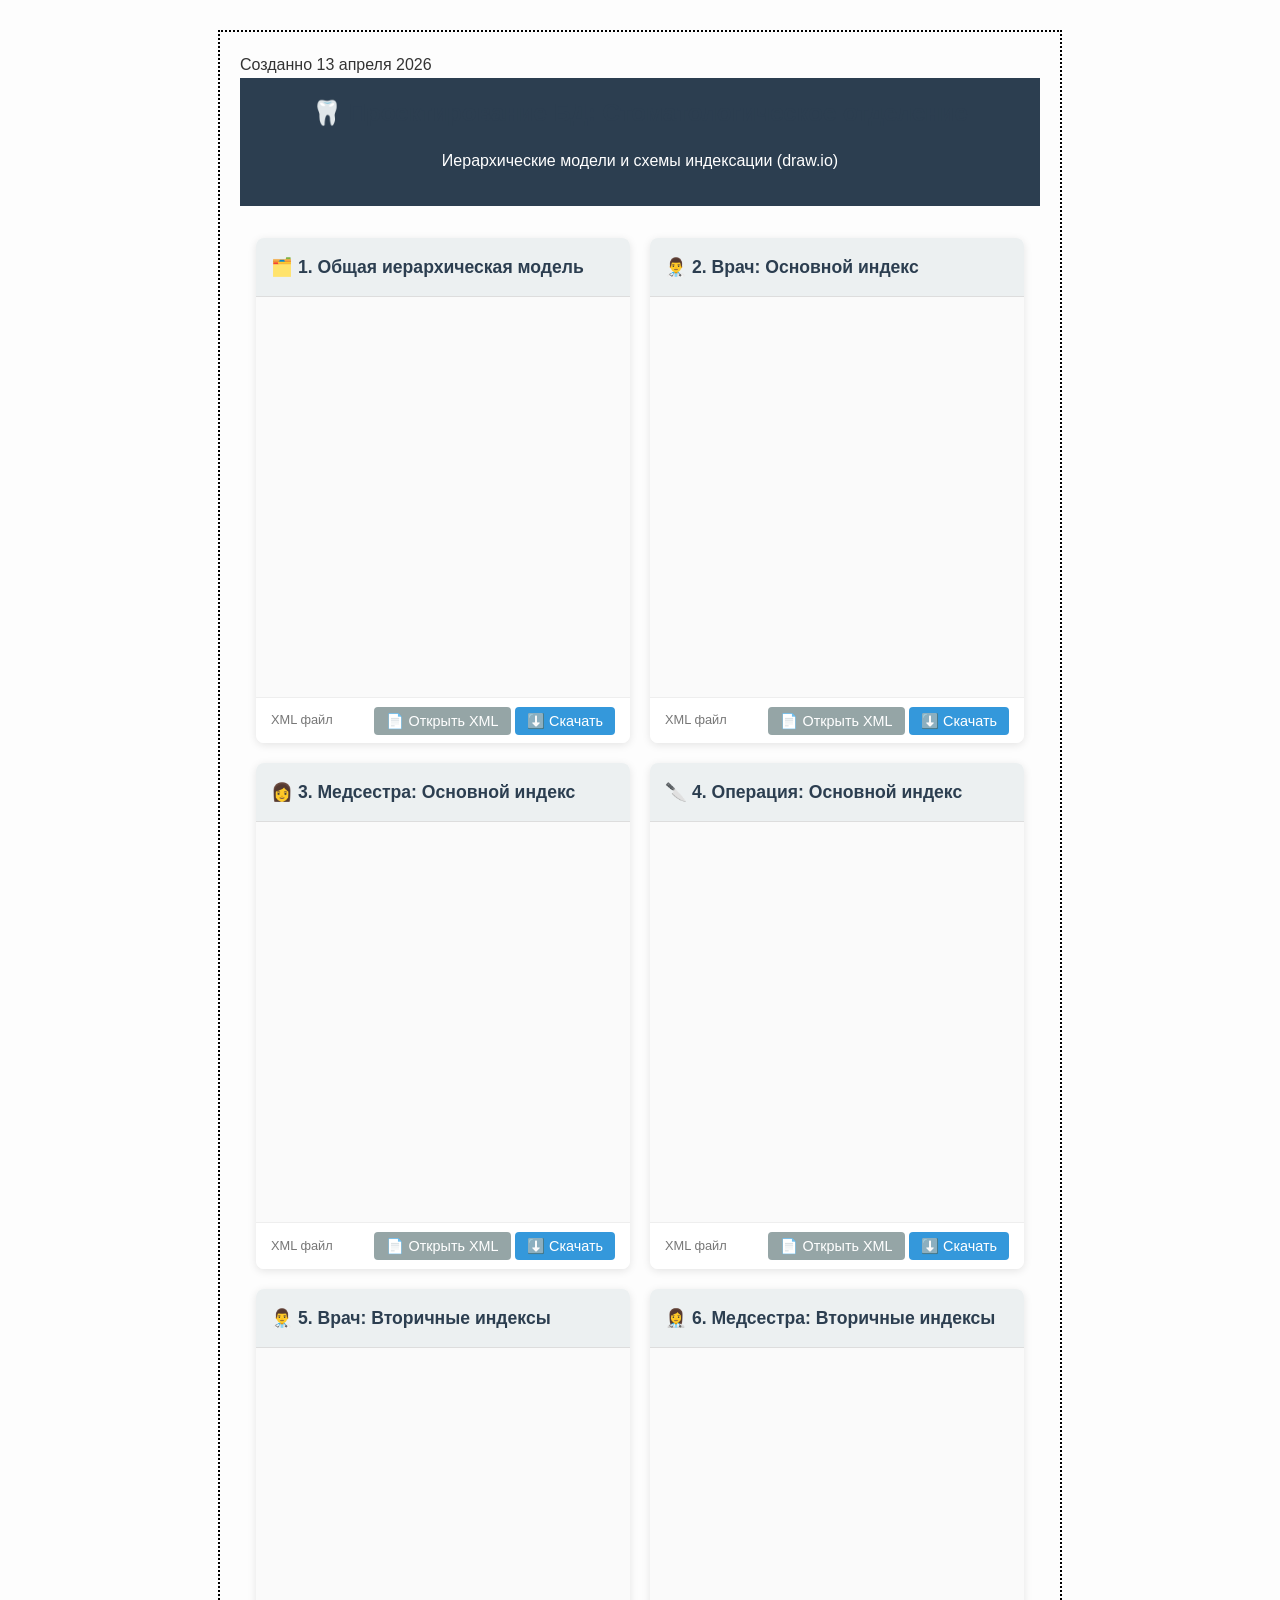
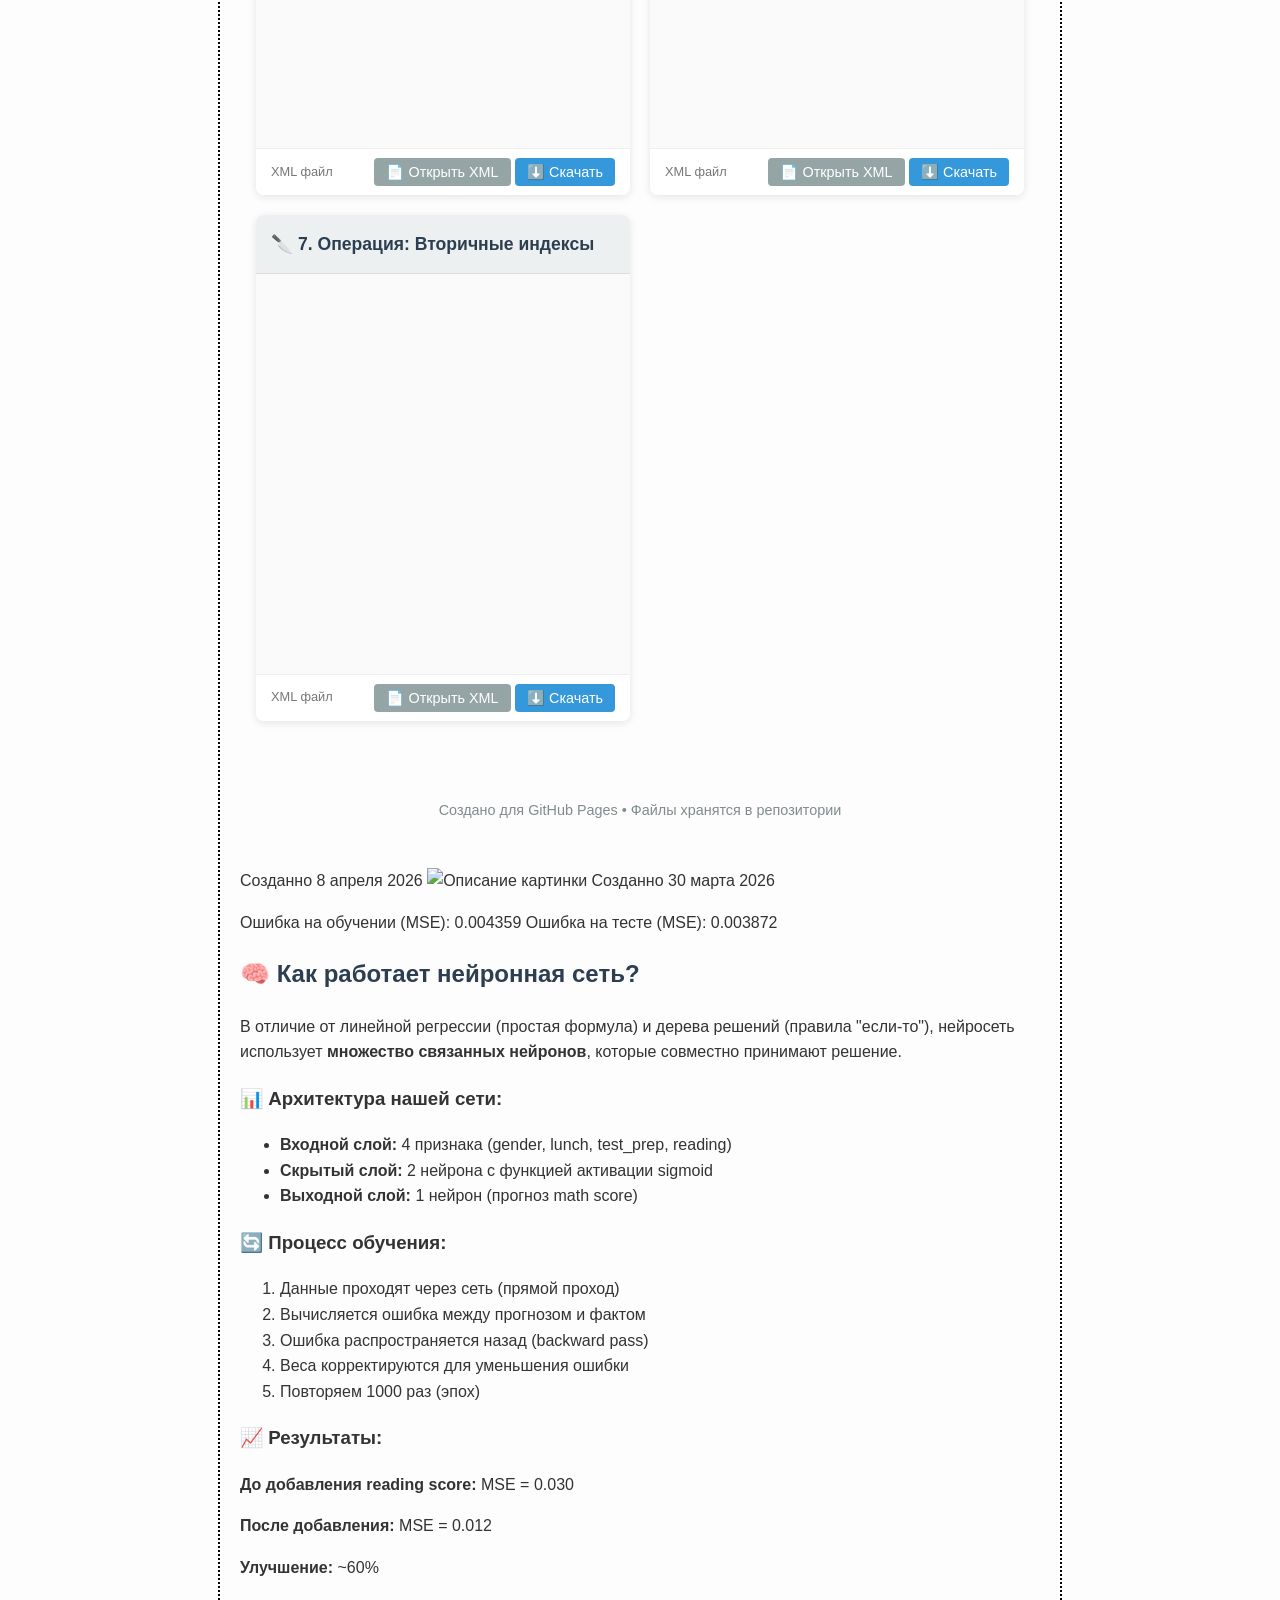
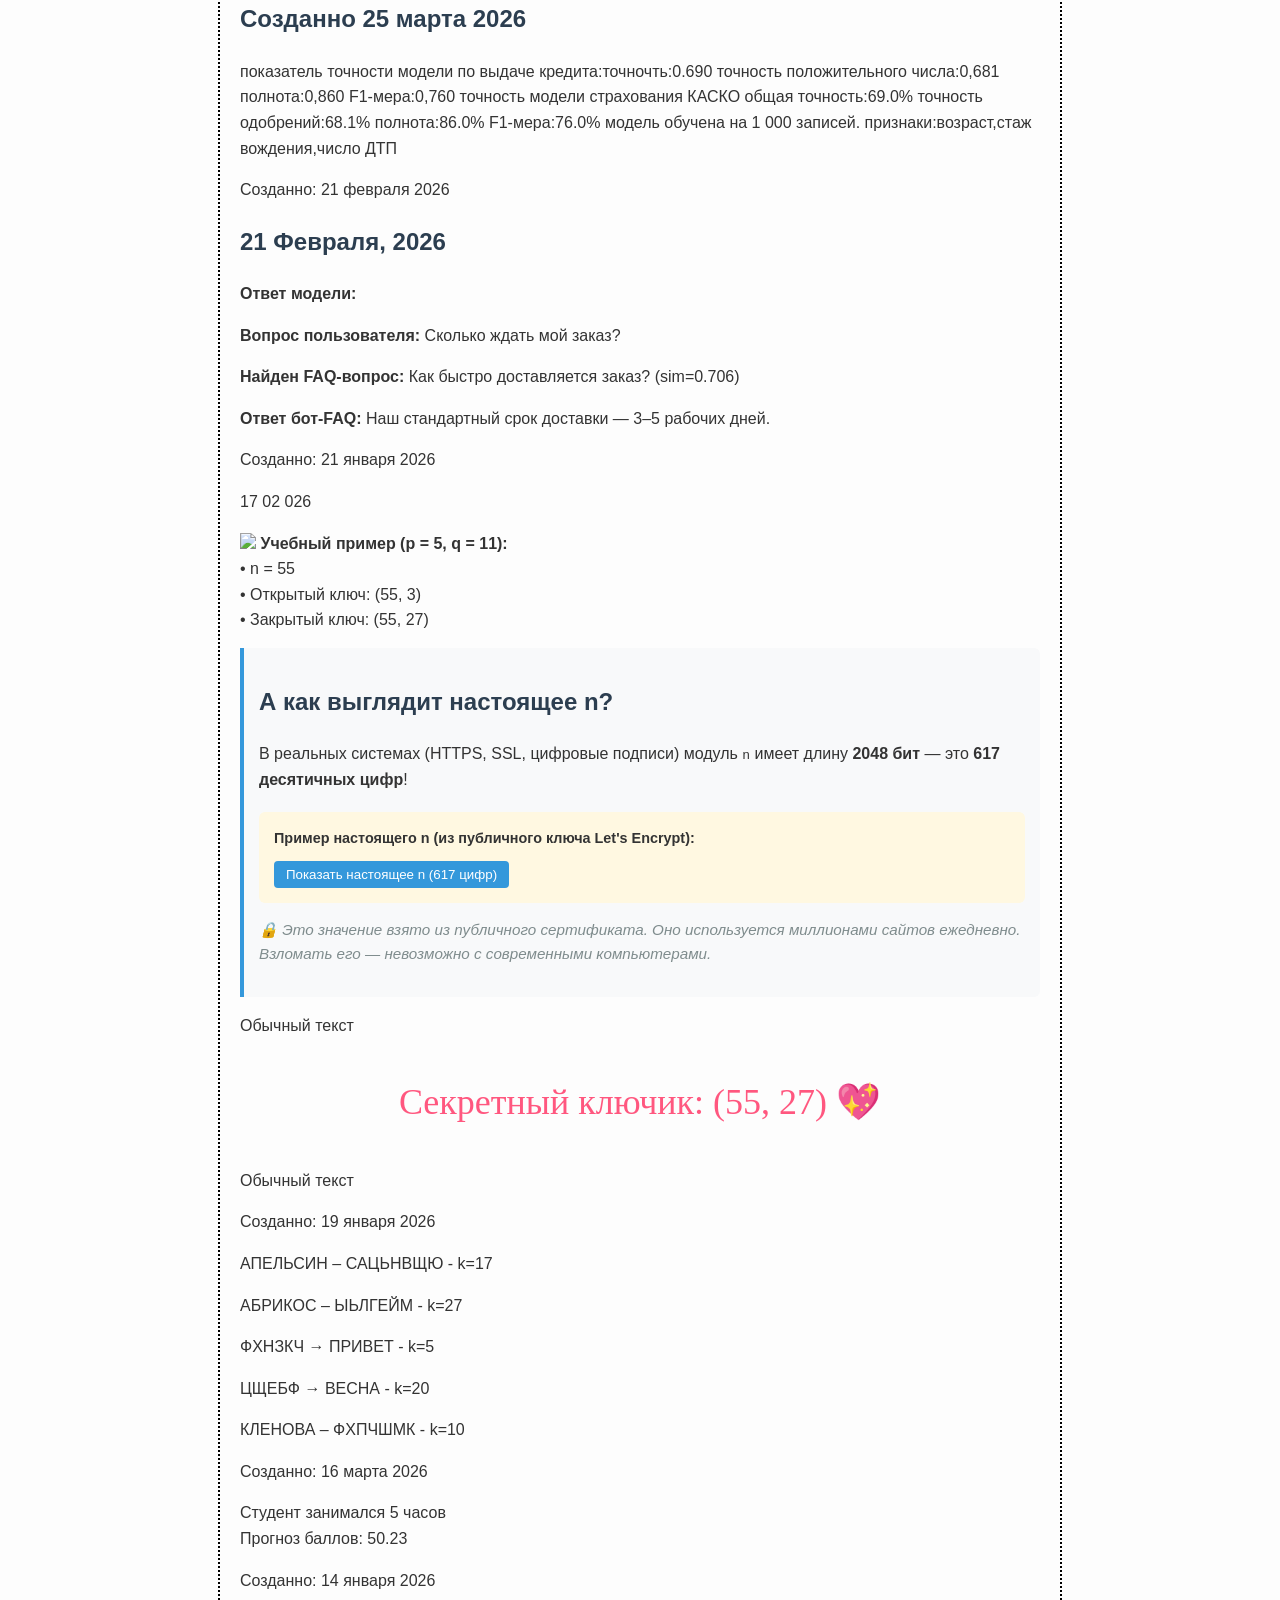
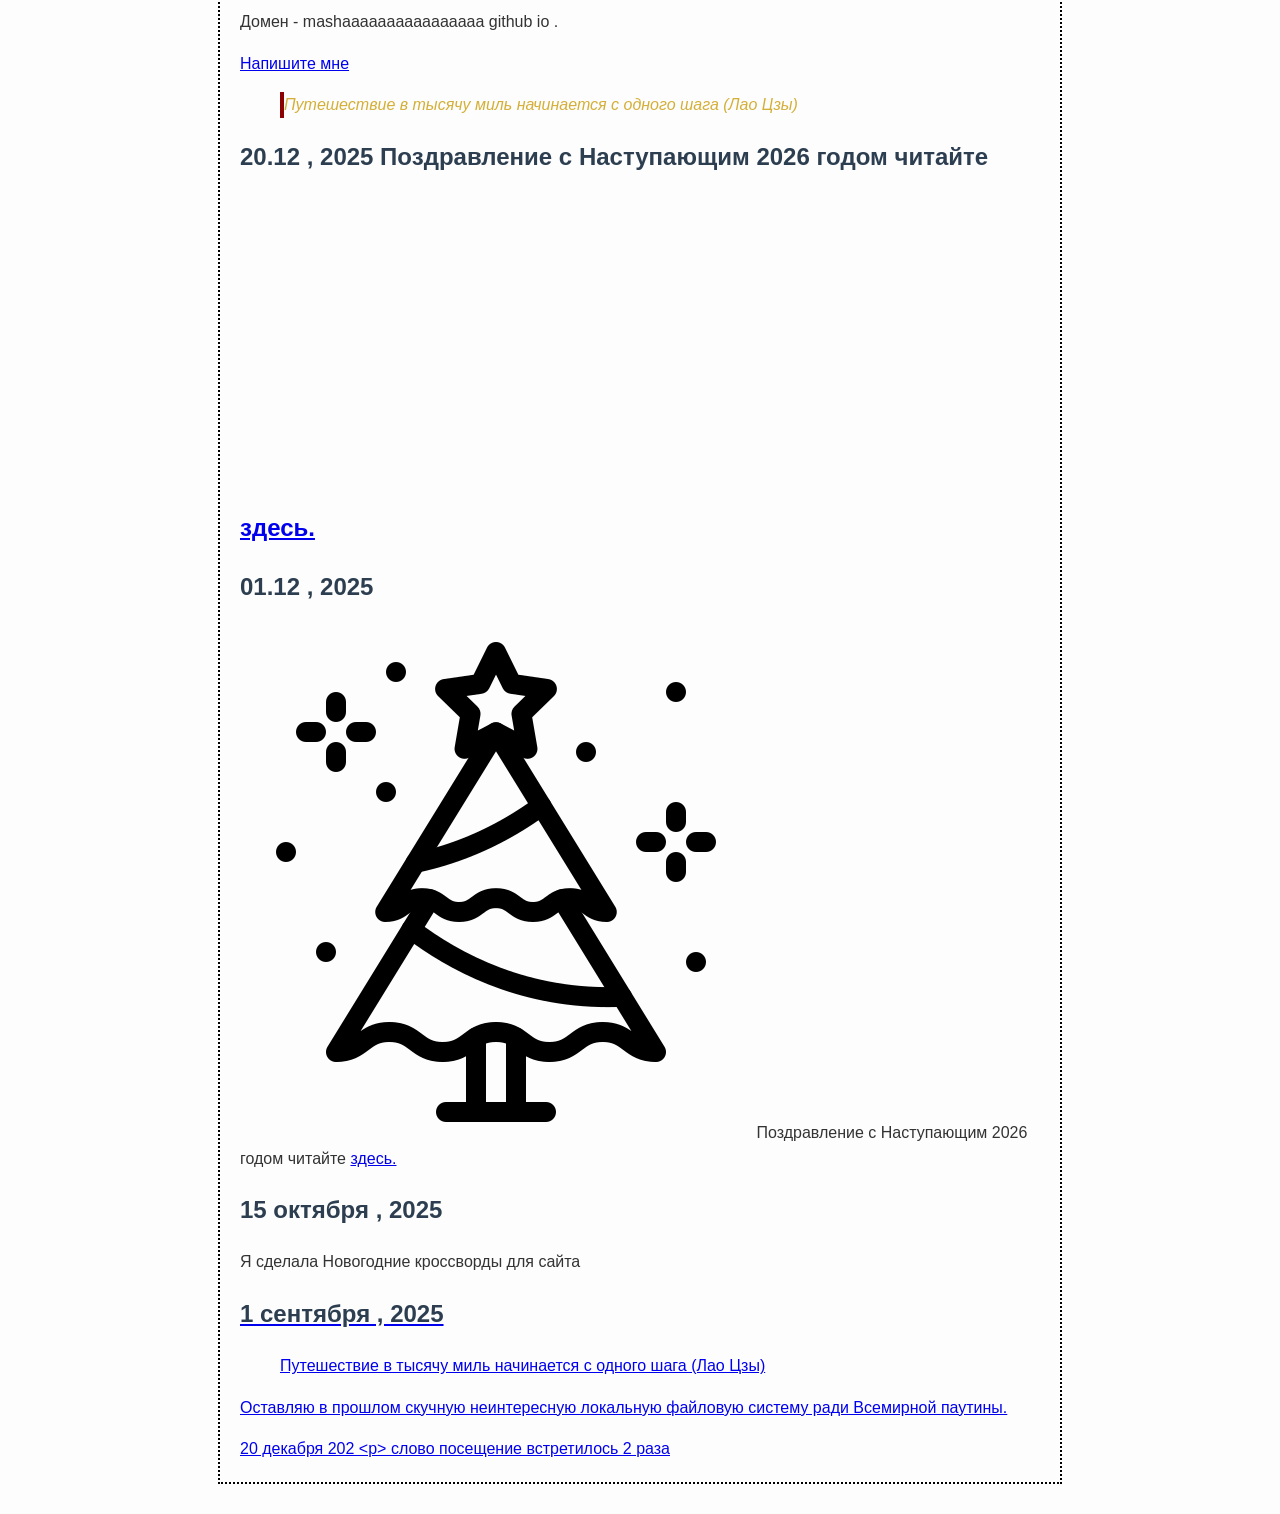
==== index.html @ 7193dd51 "Update index.html" ====
<!DOCTYPE html>
<html lang="ru">
<head>
<title>Мой блог</title>
  <link type="text/css"/>
  <link rel="stylesheet" href="style.css" />
</head>
  <title>Привет мир</title>
</head>
<body>
  <h>Созданно 13 апреля 2026</h>
  <!DOCTYPE html>
<html lang="ru">
<head>
  <meta charset="UTF-8">
  <meta name="viewport" content="width=device-width, initial-scale=1.0">
  <title>🦷 Стоматология: База данных</title>
  <style>
    body { font-family: 'Segoe UI', sans-serif; background: #f4f6f8; margin: 0; padding: 0; color: #333; }
    header { background: #2c3e50; color: white; padding: 1rem; text-align: center; }
    h1 { margin: 0; font-size: 1.5rem; }
    .container { max-width: 1200px; margin: 2rem auto; padding: 0 1rem; }
    
    /* Сетка для карточек */
    .grid { display: grid; grid-template-columns: repeat(auto-fit, minmax(350px, 1fr)); gap: 20px; }
    
    .card { background: white; border-radius: 8px; box-shadow: 0 2px 8px rgba(0,0,0,0.1); overflow: hidden; display: flex; flex-direction: column; }
    .card-header { padding: 15px; background: #ecf0f1; border-bottom: 1px solid #ddd; }
    .card-header h3 { margin: 0; font-size: 1.1rem; color: #2c3e50; }
    
    .iframe-container { width: 100%; height: 400px; position: relative; background: #fafafa; }
    .iframe-container iframe { width: 100%; height: 100%; border: none; }
    
    .card-actions { padding: 10px 15px; border-top: 1px solid #eee; display: flex; justify-content: space-between; align-items: center; background: #fff; }
    .btn { padding: 6px 12px; background: #3498db; color: white; text-decoration: none; border-radius: 4px; font-size: 0.9rem; }
    .btn:hover { background: #2980b9; }
    .btn-raw { background: #95a5a6; }
    .btn-raw:hover { background: #7f8c8d; }
    
    footer { text-align: center; padding: 2rem; color: #7f8c8d; font-size: 0.9rem; }
  </style>
</head>
<body>

<header>
  <h1>🦷 Проектирование БД: Стоматологическое отделение</h1>
  <p>Иерархические модели и схемы индексации (draw.io)</p>
</header>

<div class="container">
  <div class="grid" id="diagram-grid">
    <!-- Карточки будут добавлены сюда через JavaScript -->
  </div>
</div>

<footer>
  <p>Создано для GitHub Pages • Файлы хранятся в репозитории</p>
</footer>

<script>
  // === НАСТРОЙКИ ===
  // Скрипт сам определит логин и репозиторий из URL страницы
  const pathParts = window.location.pathname.split('/').filter(p => p);
  const username = window.location.hostname.split('.')[0]; // Берем username из username.github.io
  const repo = pathParts[0] || ''; // Берем имя репозитория из пути
  
  // Формируем базовую ссылку на RAW файлы
  // Важно: ветка по умолчанию обычно main или master
  const branch = 'main'; 
  
  // Список ваших файлов (название для карточки : имя файла)
  const files = [
    { title: "🗂️ 1. Общая иерархическая модель", file: "diagrams/hierarchical_model.drawio.xml" },
    { title: "👨‍⚕️ 2. Врач: Основной индекс", file: "diagrams/doctor_primary_index.drawio.xml" },
    { title: "👩‍️ 3. Медсестра: Основной индекс", file: "diagrams/nurse_primary_index.drawio.xml" },
    { title: "🔪 4. Операция: Основной индекс", file: "diagrams/operation_primary_index.drawio.xml" },
    { title: "👨‍⚕️ 5. Врач: Вторичные индексы", file: "diagrams/doctor_secondary_indexes.drawio.xml" },
    { title: "👩‍⚕️ 6. Медсестра: Вторичные индексы", file: "diagrams/nurse_secondary_indexes.drawio.xml" },
    { title: "🔪 7. Операция: Вторичные индексы", file: "diagrams/operation_secondary_indexes.drawio.xml" }
  ];

  const grid = document.getElementById('diagram-grid');

  files.forEach(item => {
    // Формируем прямую ссылку на RAW файл GitHub
    const rawUrl = `https://raw.githubusercontent.com/${username}/${repo}/${branch}/${item.file}`;
    
    // Кодируем URL для вставки в viewer
    const encodedRawUrl = encodeURIComponent(rawUrl);
    const viewerUrl = `https://viewer.diagrams.net/?embed=1#U${encodedRawUrl}`;

    const card = document.createElement('div');
    card.className = 'card';
    card.innerHTML = `
      <div class="card-header">
        <h3>${item.title}</h3>
      </div>
      <div class="iframe-container">
        <!-- Используем onload для удаления прелоадера, если нужно, но пока просто src -->
        <iframe src="${viewerUrl}" loading="lazy" title="${item.title}"></iframe>
      </div>
      <div class="card-actions">
        <span style="font-size: 0.8rem; color: #777;">XML файл</span>
        <div>
          <a href="${item.file}" class="btn btn-raw" target="_blank">📄 Открыть XML</a>
          <a href="${item.file}" class="btn" download>⬇️ Скачать</a>
        </div>
      </div>
    `;
    grid.appendChild(card);
  });
</script>

</body>
</html>
 
  <h>Созданно 8 апреля 2026</h>
<img src="file:///home/user/Изображения/надо.png" alt="Описание картинки">
  <h>Созданно 30 марта 2026</h>
  <p>Ошибка на обучении (MSE): 0.004359
Ошибка на тесте (MSE): 0.003872
    <h2>🧠 Как работает нейронная сеть?</h2>

<p>В отличие от линейной регрессии (простая формула) и дерева решений 
(правила "если-то"), нейросеть использует <strong>множество связанных 
нейронов</strong>, которые совместно принимают решение.</p>

<h3>📊 Архитектура нашей сети:</h3>
<ul>
  <li><strong>Входной слой:</strong> 4 признака (gender, lunch, test_prep, reading)</li>
  <li><strong>Скрытый слой:</strong> 2 нейрона с функцией активации sigmoid</li>
  <li><strong>Выходной слой:</strong> 1 нейрон (прогноз math score)</li>
</ul>

<h3>🔄 Процесс обучения:</h3>
<ol>
  <li>Данные проходят через сеть (прямой проход)</li>
  <li>Вычисляется ошибка между прогнозом и фактом</li>
  <li>Ошибка распространяется назад (backward pass)</li>
  <li>Веса корректируются для уменьшения ошибки</li>
  <li>Повторяем 1000 раз (эпох)</li>
</ol>

<h3>📈 Результаты:</h3>
<p><strong>До добавления reading score:</strong> MSE = 0.030</p>
<p><strong>После добавления:</strong> MSE = 0.012</p>
<p><strong>Улучшение:</strong> ~60%</p>
</p>
  <h2>Созданно 25 марта 2026</h2>
  <p>показатель точности модели по выдаче кредита:точночть:0.690
  точность положительного числа:0,681
  полнота:0,860
  F1-мера:0,760

  точность модели страхования КАСКО
    
  общая точность:69.0%
  точность одобрений:68.1%
  полнота:86.0%
  F1-мера:76.0%

  модель обучена на 1 000 записей.
  признаки:возраст,стаж вождения,число ДТП
    
  </p>
  <p>Созданно: 21 февраля 2026</p>
  <h2>21 Февраля, 2026</h2>
        <div class="chat-log">
            <p><strong>Ответ модели:</strong></p>
            <p><strong>Вопрос пользователя:</strong> Сколько ждать мой заказ?</p>
            <p><strong>Найден FAQ-вопрос:</strong> Как быстро доставляется заказ? (sim=0.706)</p>
            <p><strong>Ответ бот-FAQ:</strong> Наш стандартный срок доставки — 3–5 рабочих дней.</p>
        </div> 
  <p>Cозданно: 21 января 2026</p>
<!DOCTYPE html>
<html lang="ru">
<head>
  <meta charset="UTF-8" />
  <meta name="viewport" content="width=device-width, initial-scale=1.0"/>
  <title>RSA: Учебный пример + Реальный n</title>
  <style>
    body {
      font-family: 'Segoe UI', Tahoma, Geneva, Verdana, sans-serif;
      max-width: 800px;
      margin: 30px auto;
      padding: 20px;
      background-color: #fdfdfd;
      color: #333;
      line-height: 1.6;
    }
    h1, h2 {
      color: #2c3e50;
    }
    .step {
      background: #f8f9fa;
      padding: 15px;
      margin: 15px 0;
      border-left: 4px solid #3498db;
      border-radius: 0 6px 6px 0;
    }
    .calc {
      font-family: monospace;
      background: #eef7ff;
      padding: 8px 12px;
      border-radius: 4px;
      display: inline-block;
      margin: 5px 0;
      word-break: break-all;
    }
    .key {
      font-weight: bold;
      color: #27ae60;
    }
    .real-n {
      background: #fff8e1;
      padding: 15px;
      border-radius: 6px;
      margin-top: 20px;
      font-size: 0.9em;
    }
    button {
      margin-top: 10px;
      padding: 6px 12px;
      background: #3498db;
      color: white;
      border: none;
      border-radius: 4px;
      cursor: pointer;
    }
    button:hover { background: #2980b9; }
    .note {
      font-style: italic;
      color: #7f8c8d;
      font-size: 0.95em;
    }
  </style>
</head>
<body>
  <p>17 02 026</p>
  <img src="
    <p>
  <h1>RSA: Учебный пример + Реальный модуль n</h1>

  <!-- Учебный пример -->
  <div class="step">
    <strong>Учебный пример (p = 5, q = 11):</strong><br>
    • n = 55<br>
    • Открытый ключ: (55, 3)<br>
    • Закрытый ключ: (55, 27)
  </div>

  <!-- Реальный n -->
  <div class="step">
    <h2>А как выглядит настоящее n?</h2>
    <p>В реальных системах (HTTPS, SSL, цифровые подписи) модуль <code>n</code> имеет длину <strong>2048 бит</strong> — это <strong>617 десятичных цифр</strong>!</p>
    
    <div class="real-n">
      <strong>Пример настоящего n (из публичного ключа Let's Encrypt):</strong><br>
      <div class="calc" id="realN" style="display:none; font-size: 0.8em;">
[base64]......
      </div>
      <button onclick="toggleRealN()">Показать настоящее n (617 цифр)</button>
    </div>

    <p class="note">
      🔒 Это значение взято из публичного сертификата. Оно используется миллионами сайтов ежедневно.<br>
      Взломать его — невозможно с современными компьютерами.
    </p>
  </div>

  <script>
    function toggleRealN() {
      const el = document.getElementById('realN');
      if (el.style.display === 'block') {
        el.style.display = 'none';
        event.target.textContent = 'Показать настоящее n (617 цифр)';
      } else {
        el.style.display = 'block';
        event.target.textContent = 'Скрыть n';
      }
    }
  </script>
</body>
</html>
  <!DOCTYPE html>
<html>
<head>
  <style>
    @font-face {
      font-family: 'Pudelinka';
      src: url('Pudelinka.ttf') format('truetype');
    }
    .pudelinka {
      font-family: 'Pudelinka', cursive;
      font-size: 36px;
      color: #ff577f;
      text-align: center;
    }
  </style>
</head>
<body>
  <p>Обычный текст</p>
  <p class="pudelinka">Секретный ключик: (55, 27) 💖</p>
  <p>Обычный текст</p>
</body>
</html>
   <p>Cозданно: 19 января 2026</p>
  <p>АПЕЛЬСИН – САЦЬНВЩЮ - k=17</p>
  <p>АБРИКОС – ЫЬЛГЕЙМ - k=27</p>
  <p>ФХНЗКЧ → ПРИВЕТ - k=5</p>
  <p>ЦЩЕБФ → ВЕСНА - k=20</p>
  <p>КЛЕНОВА – ФХПЧШМК - k=10</p>
</body>
  <p>Созданно: 16 марта 2026</p>
  Студент занимался 5 часов<br>
Прогноз баллов: 50.23


  <p>Созданно: 14 января 2026</p>
  <p>Домен - mashaaaaaaaaaaaaaaaa github io . </p>
  <p><a href="mailto:klenova2605@gmail.com">Напишите мне</a></p>
  <blockquote class="q">Путешествие в тысячу миль начинается с одного шага (Лао Цзы) </blockquote>
   <h2> 20.12 , 2025
Поздравление с Наступающим 2026 годом читайте <a href="kolyadka.odt"> здесь.</a>

      <video width="640" height="360" >
        <source src="new.htm" type="video/mp4">
        Ваш браузер не поддерживает воспроизведение видео.
    </video>
     
  <h2> 01.12 , 2025</h2><img src="Icons/icon.png" alt="Новый год">
Поздравление с Наступающим 2026 годом читайте <a href="Congratulations2026.html"> здесь.</a>
<h2> 15 октября , 2025</h2>
<p>Я сделала Новогодние кроссворды для сайта <a href="http://адрес сайта друга"  title="Блог моего друга"Сайт моего друга</a>
</p>
<h2> 1 сентября , 2025</h2>
<blockquote>Путешествие в тысячу миль начинается с одного шага (Лао Цзы) </blockquote>
<p>
Оставляю в прошлом скучную неинтересную локальную файловую систему ради Всемирной паутины.
</p>
  </h2>20 декабря 202</h2>
<р>
слово посещение встретилось 2 раза
</р>
---- style.css ----
body{
	background-color: #d2b48c;
	margin-left: 20%;
	margin-right: 20%;
	border: 2px dotted black;
	padding: 10px 10px 10px 10px;
	font-family: sans serif;
    }
blockquote.q {
	color: #D4AF37;
	border-left: 4px solid #8B0000;
	font-style: italic;
    }
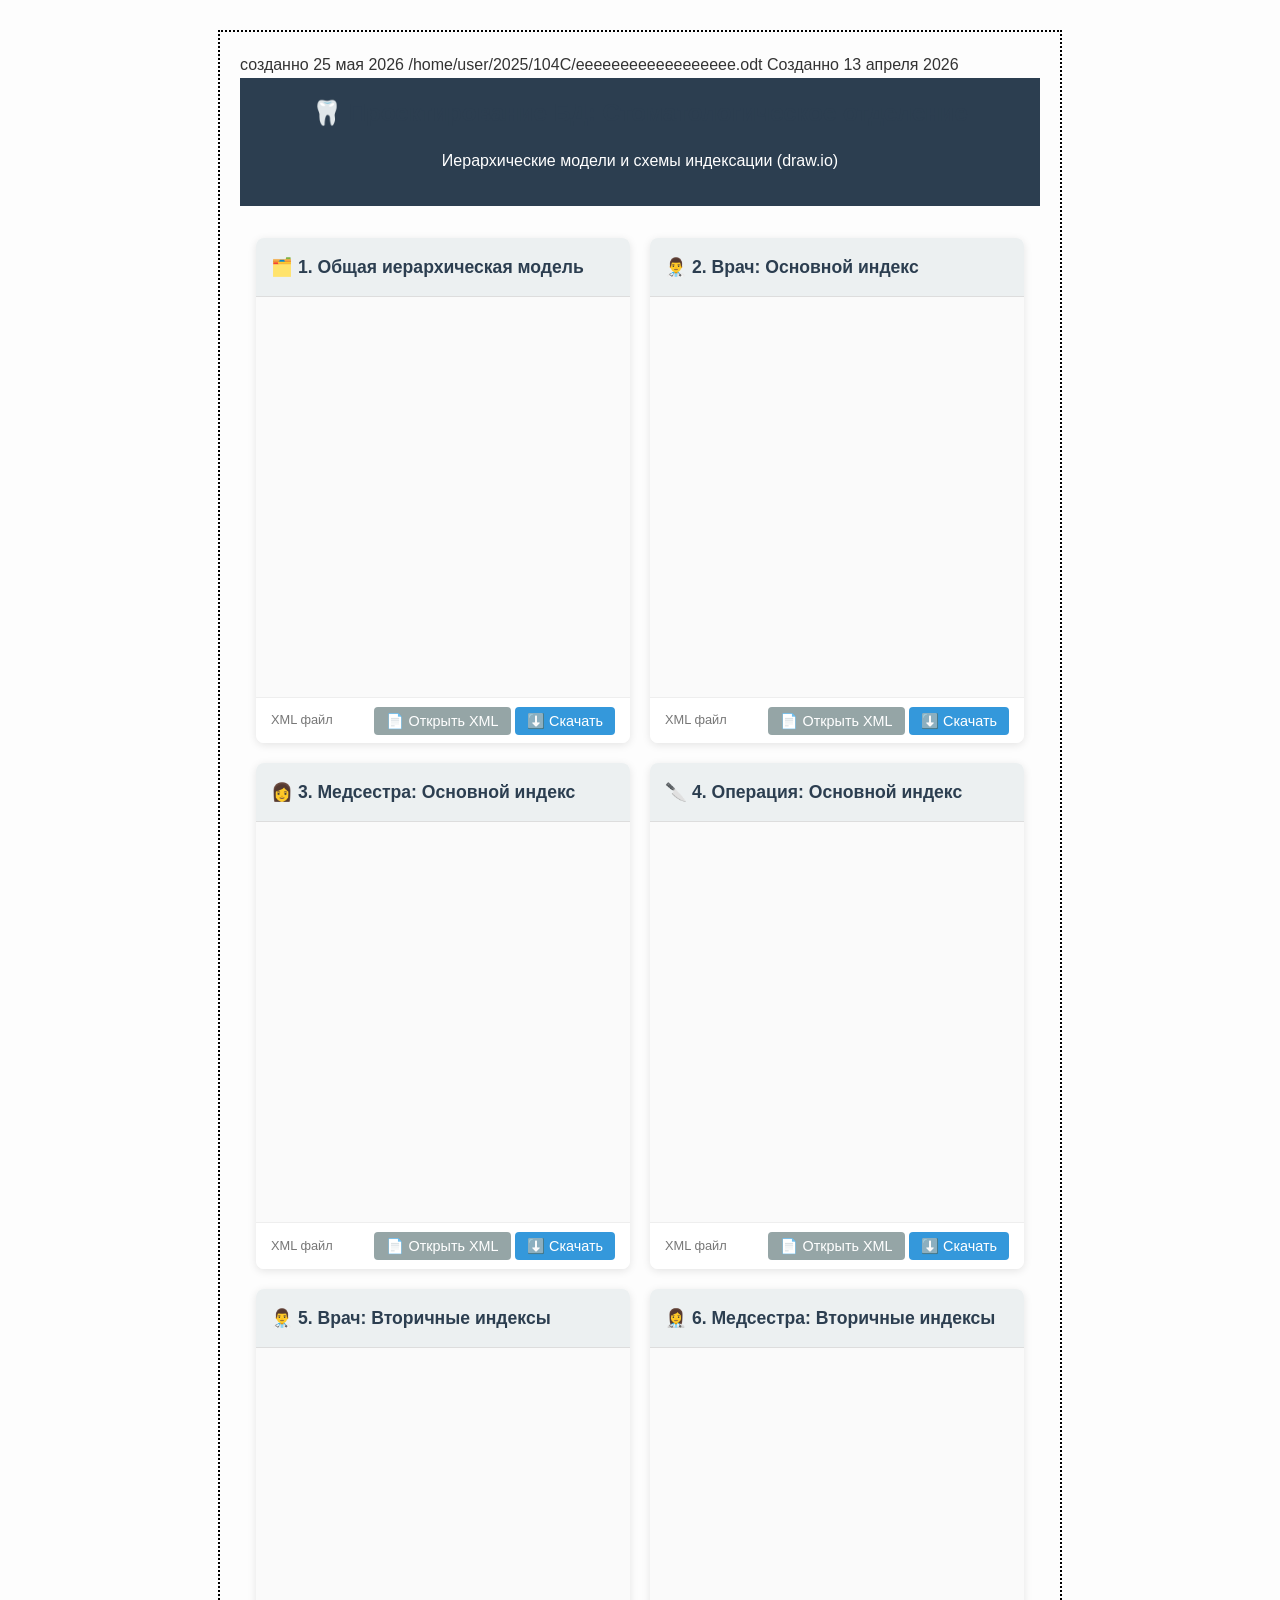
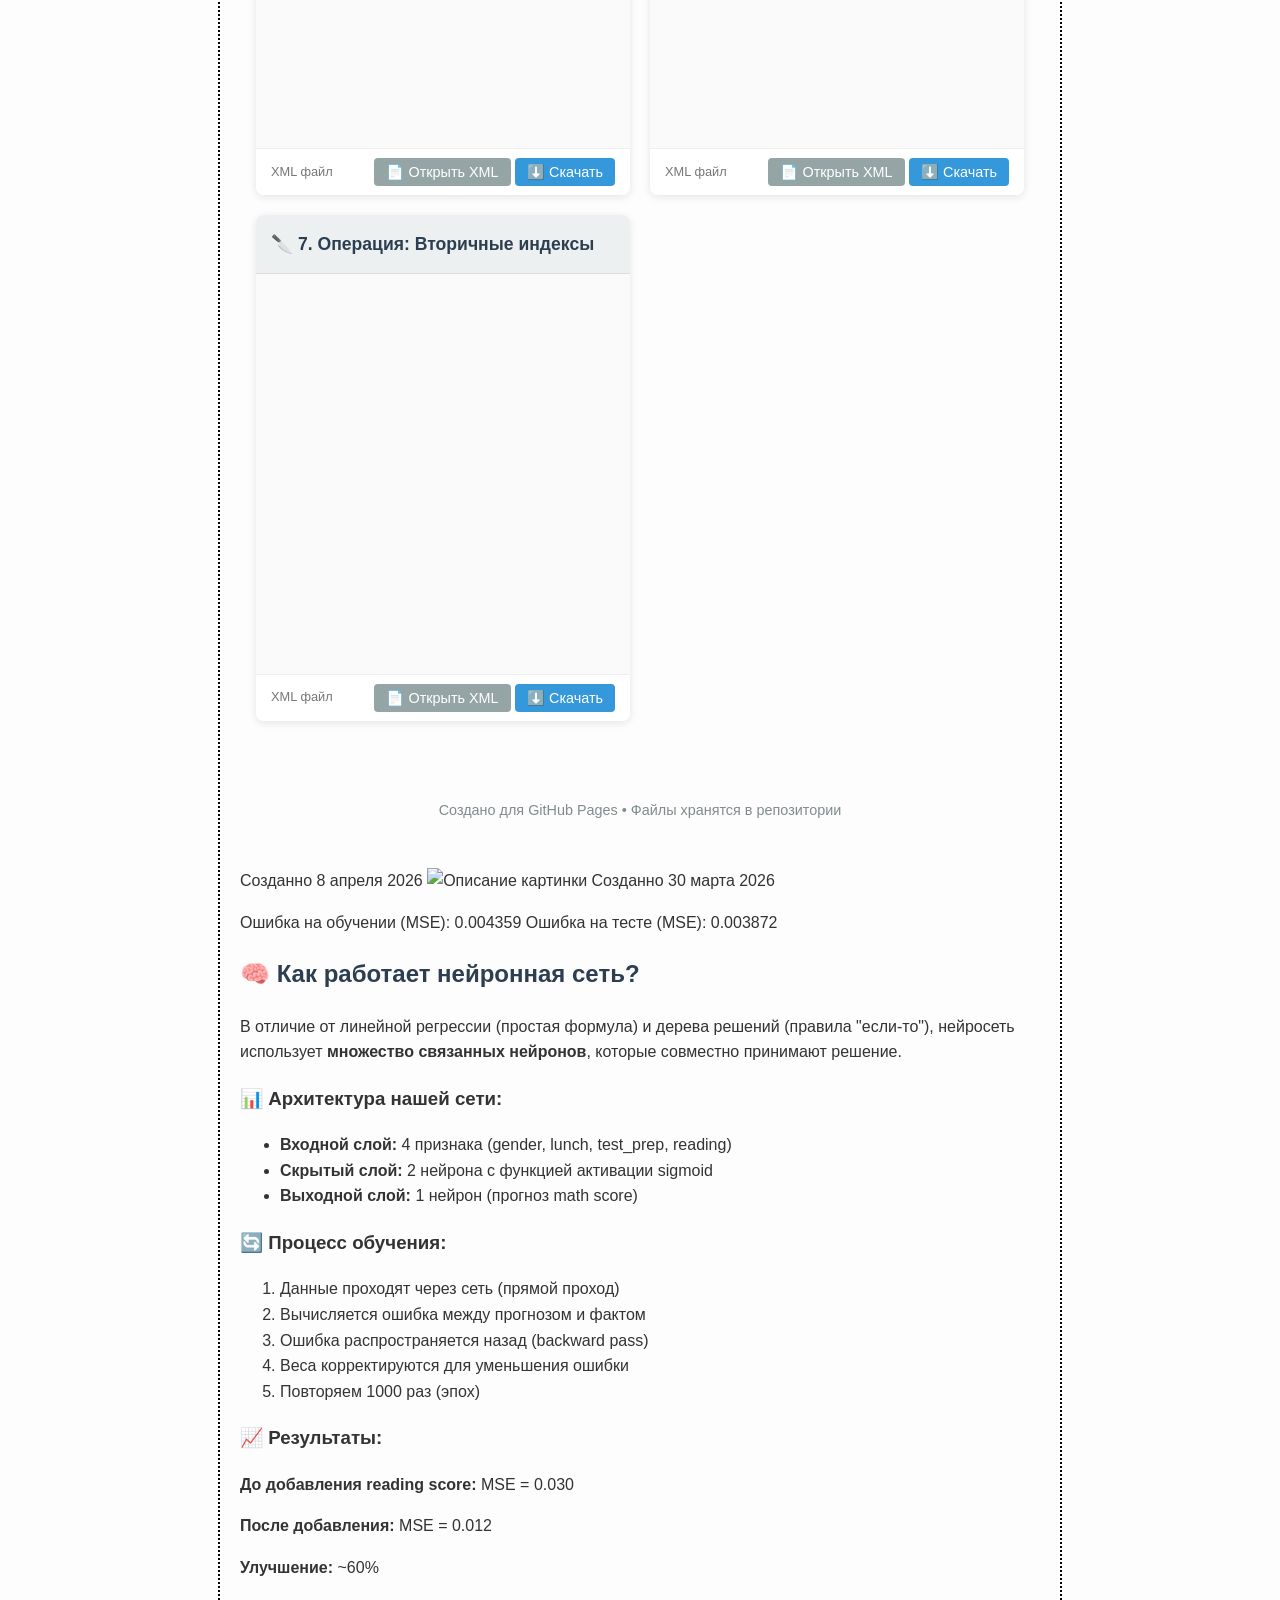
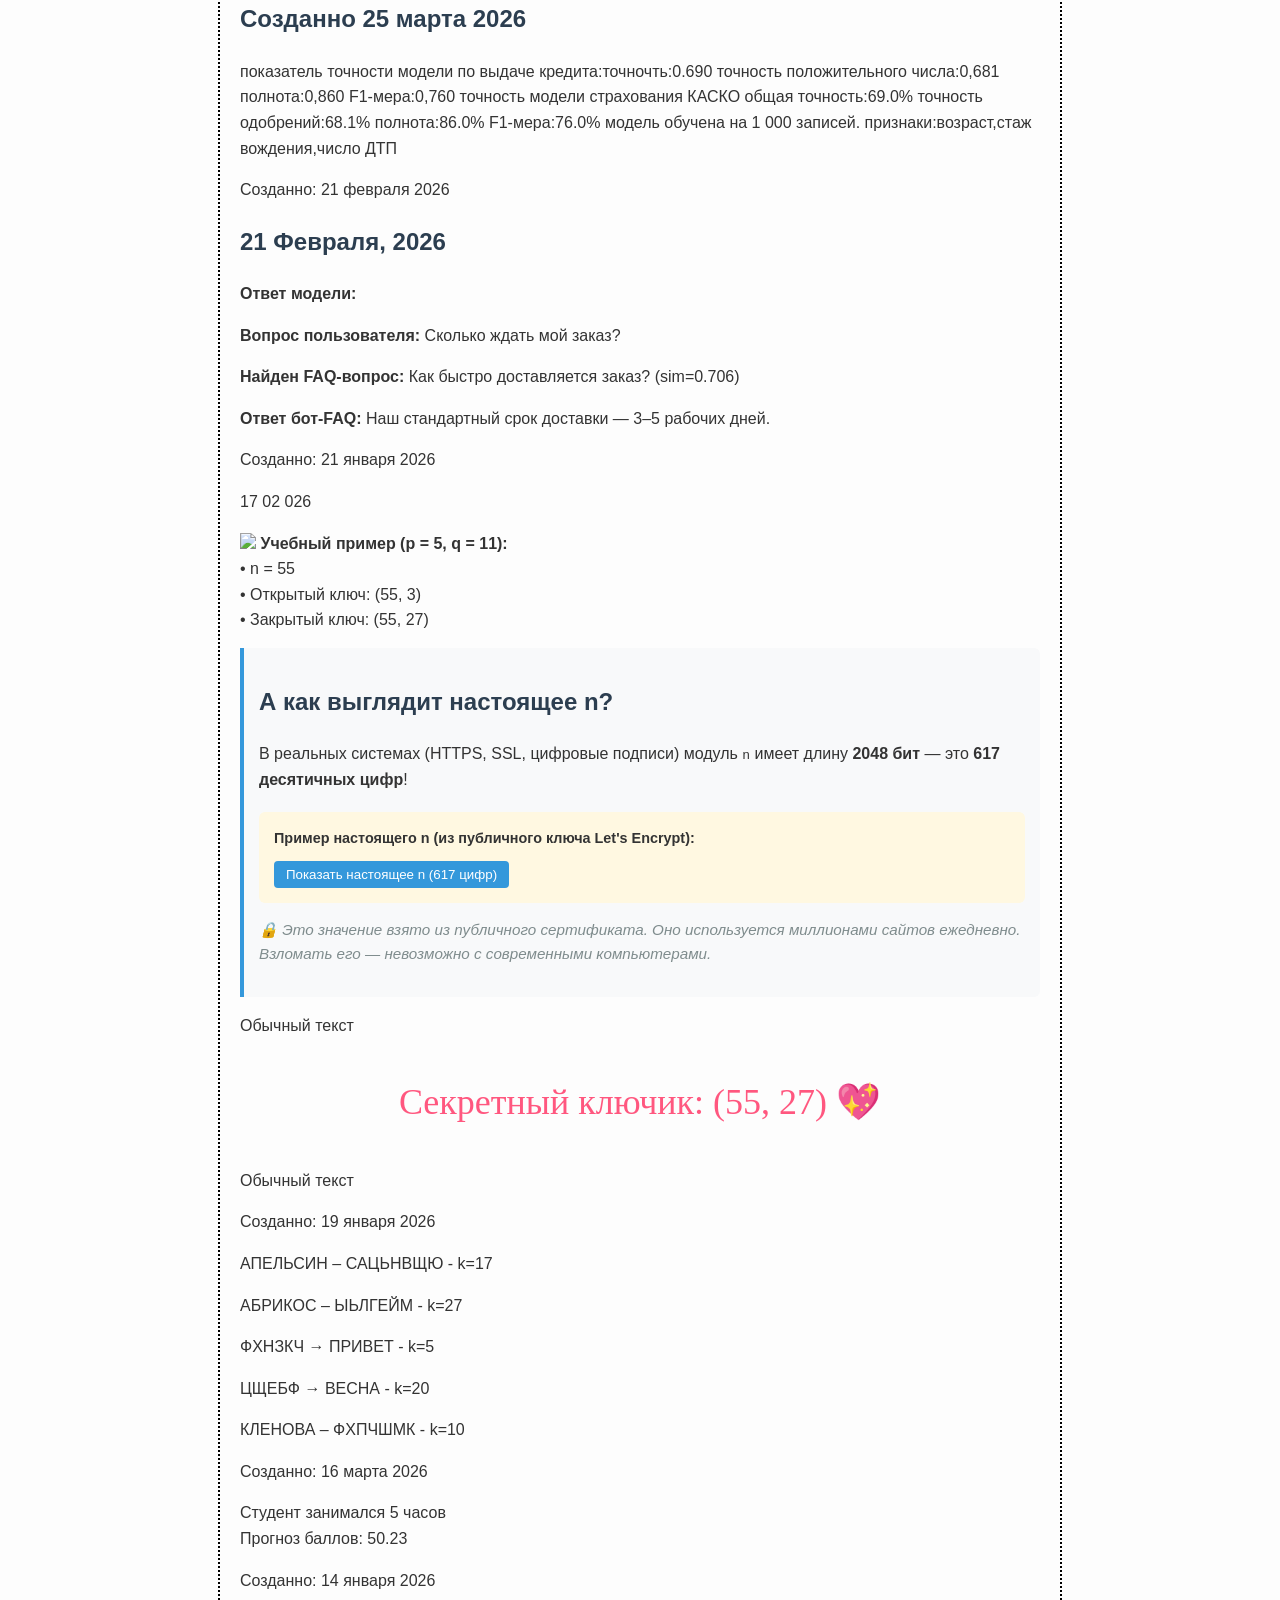
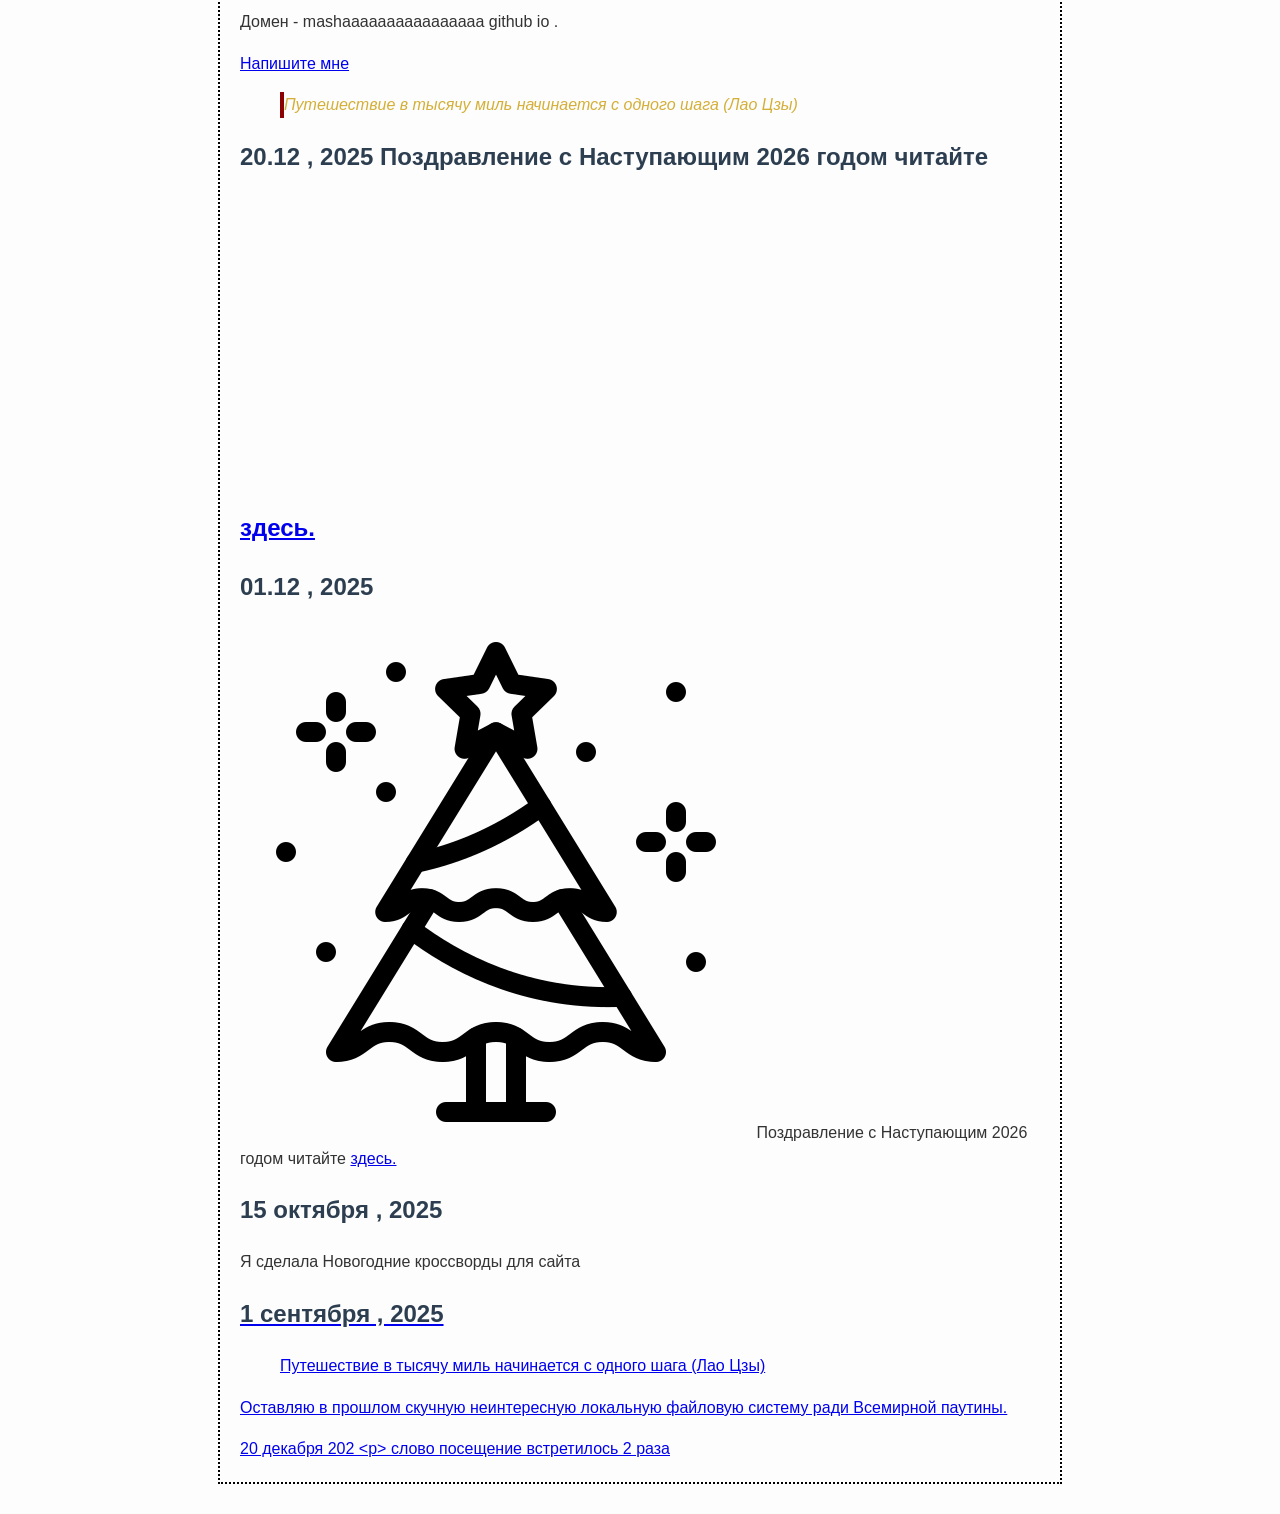
==== commit 2e6bcf7b: "Update index.html" ====
--- a/index.html
+++ b/index.html
@@ -8,6 +8,8 @@
   <title>Привет мир</title>
 </head>
 <body>
+  <h>созданно 25 мая 2026</h>
+  /home/user/2025/104C/ееееееееееееееееее.odt
   <h>Созданно 13 апреля 2026</h>
   <!DOCTYPE html>
 <html lang="ru">
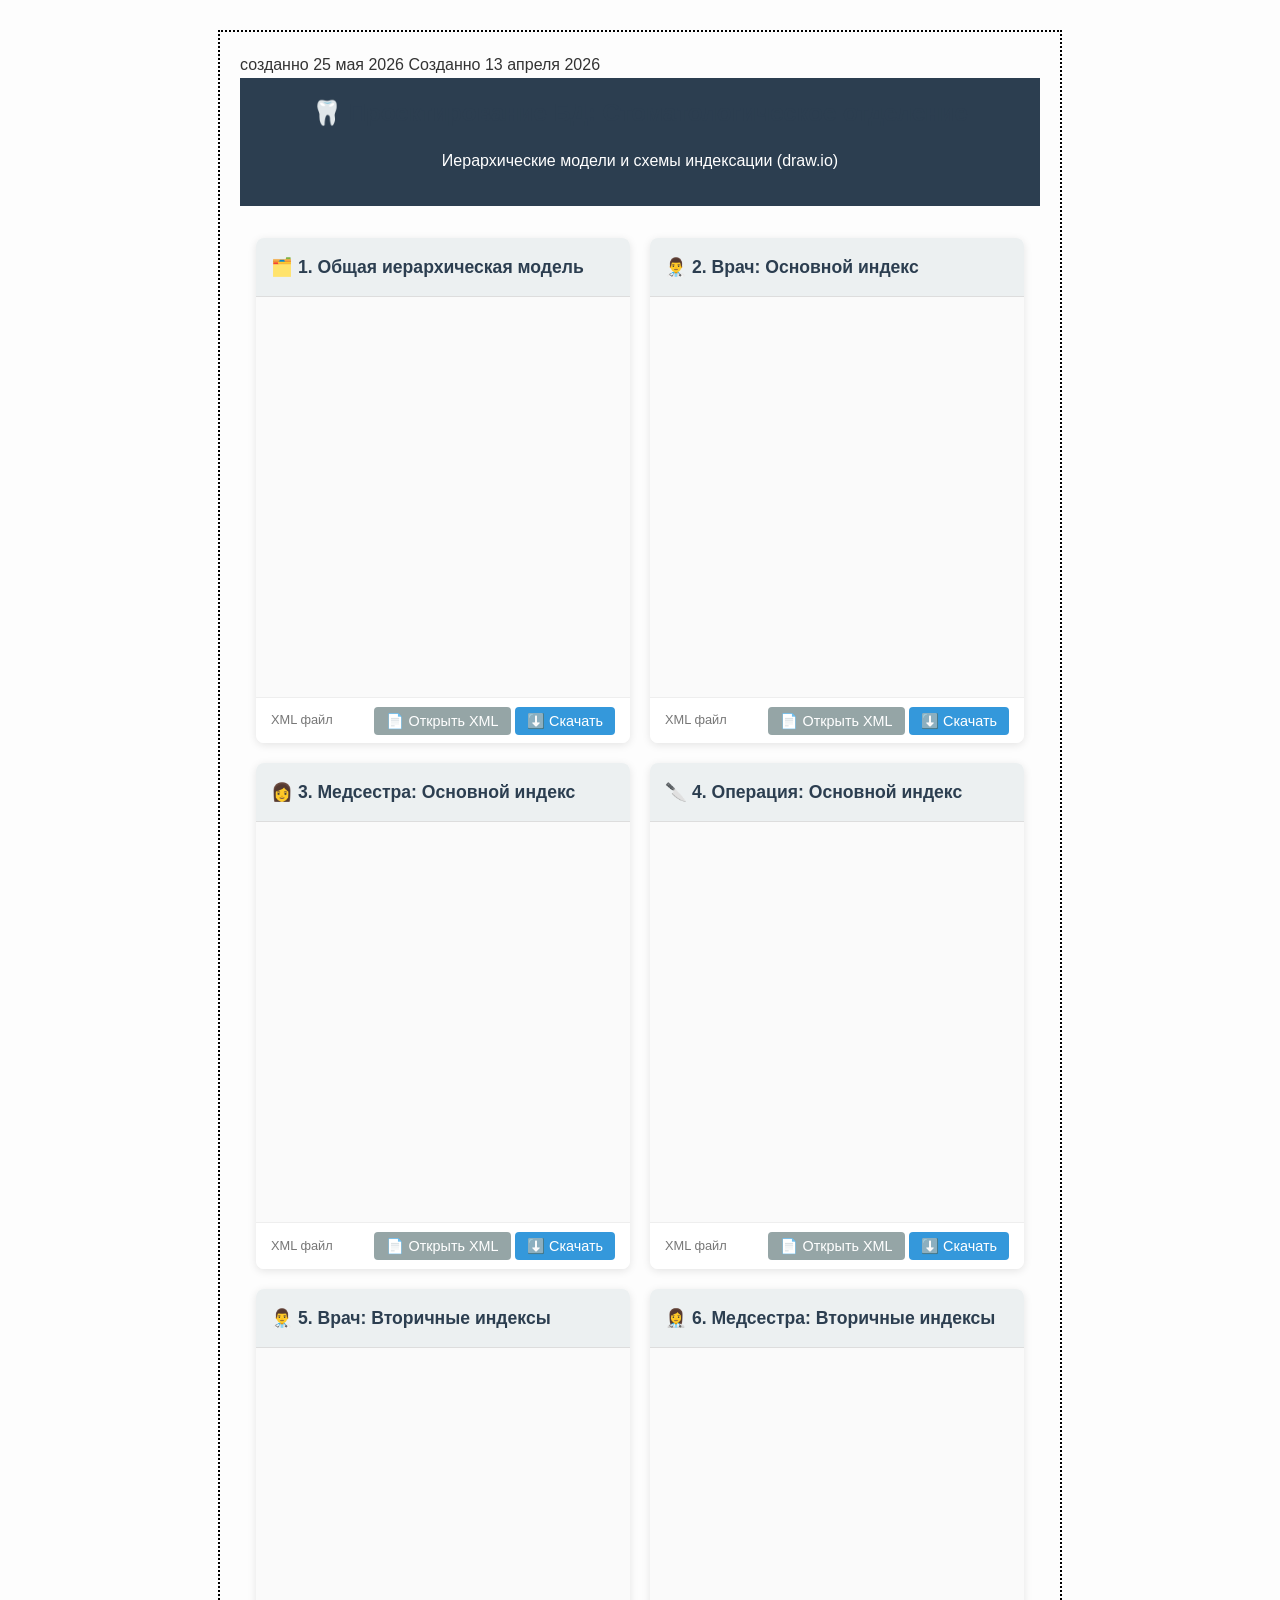
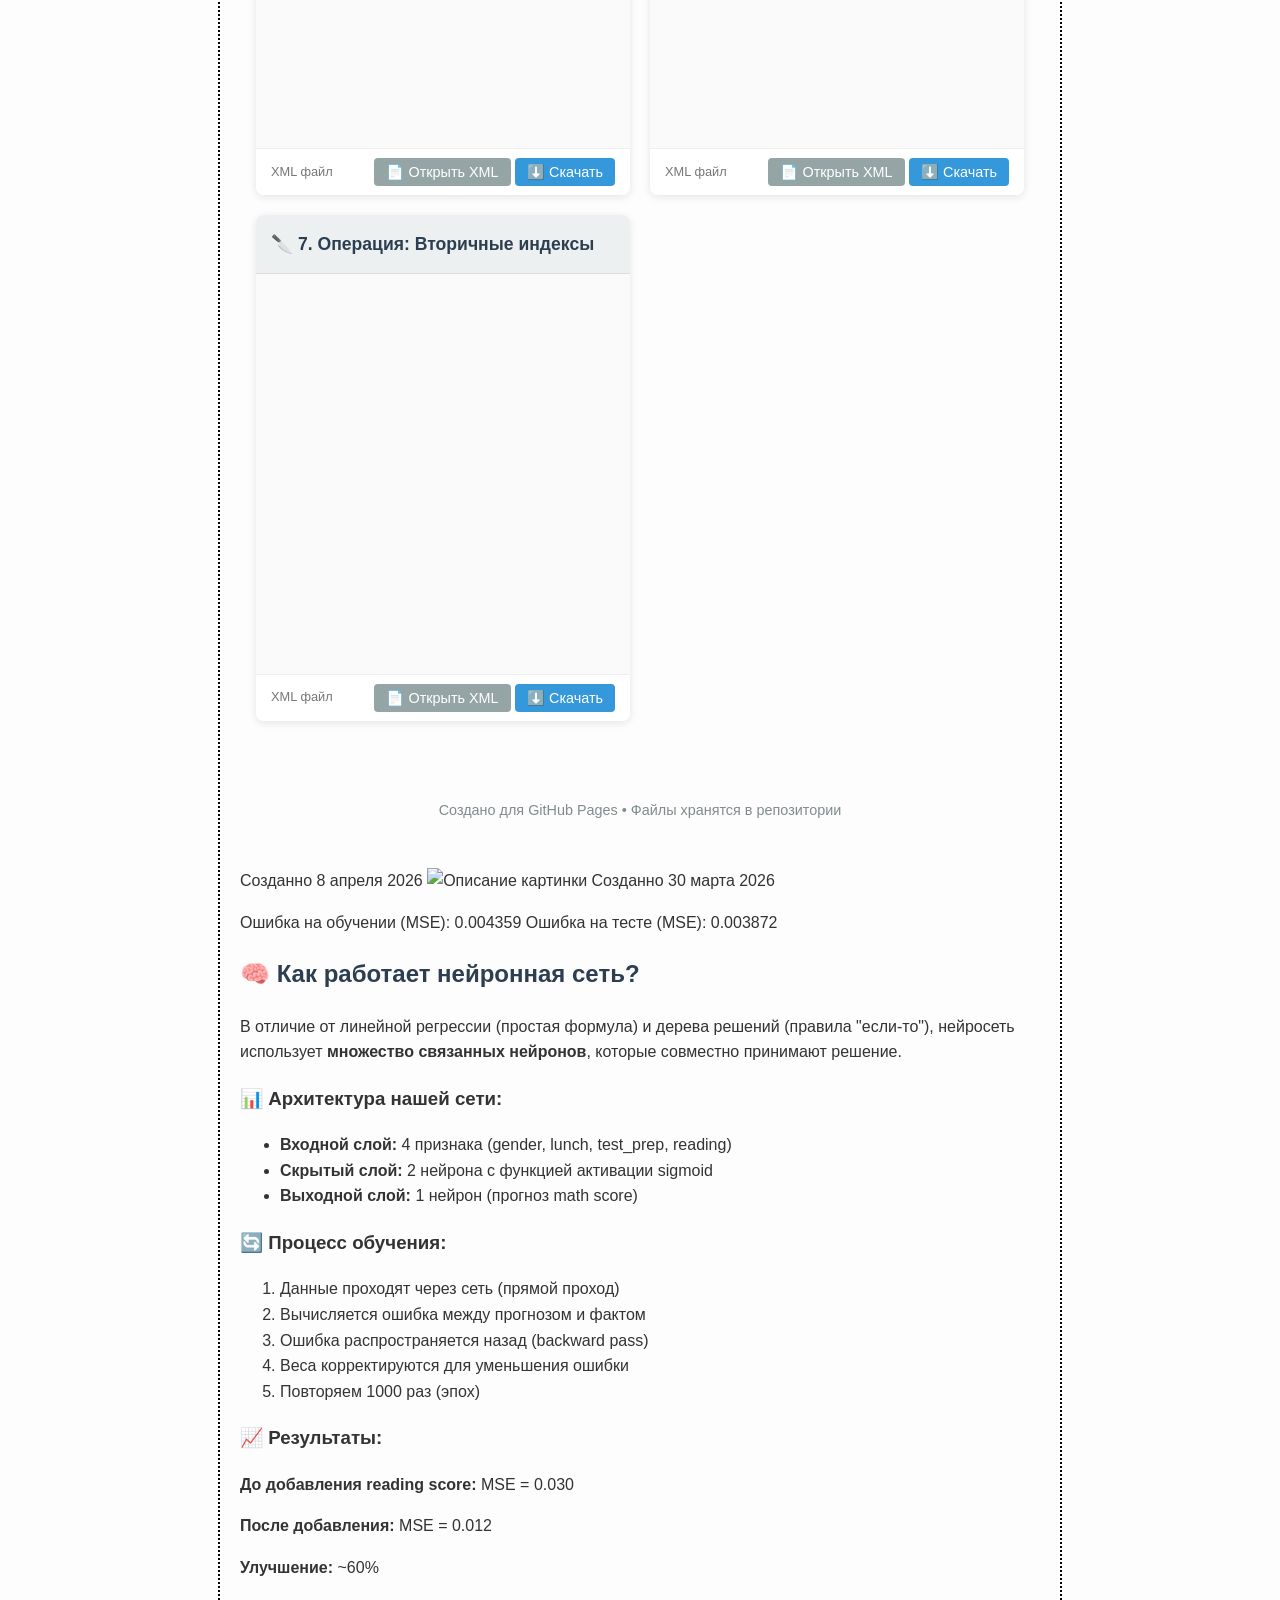
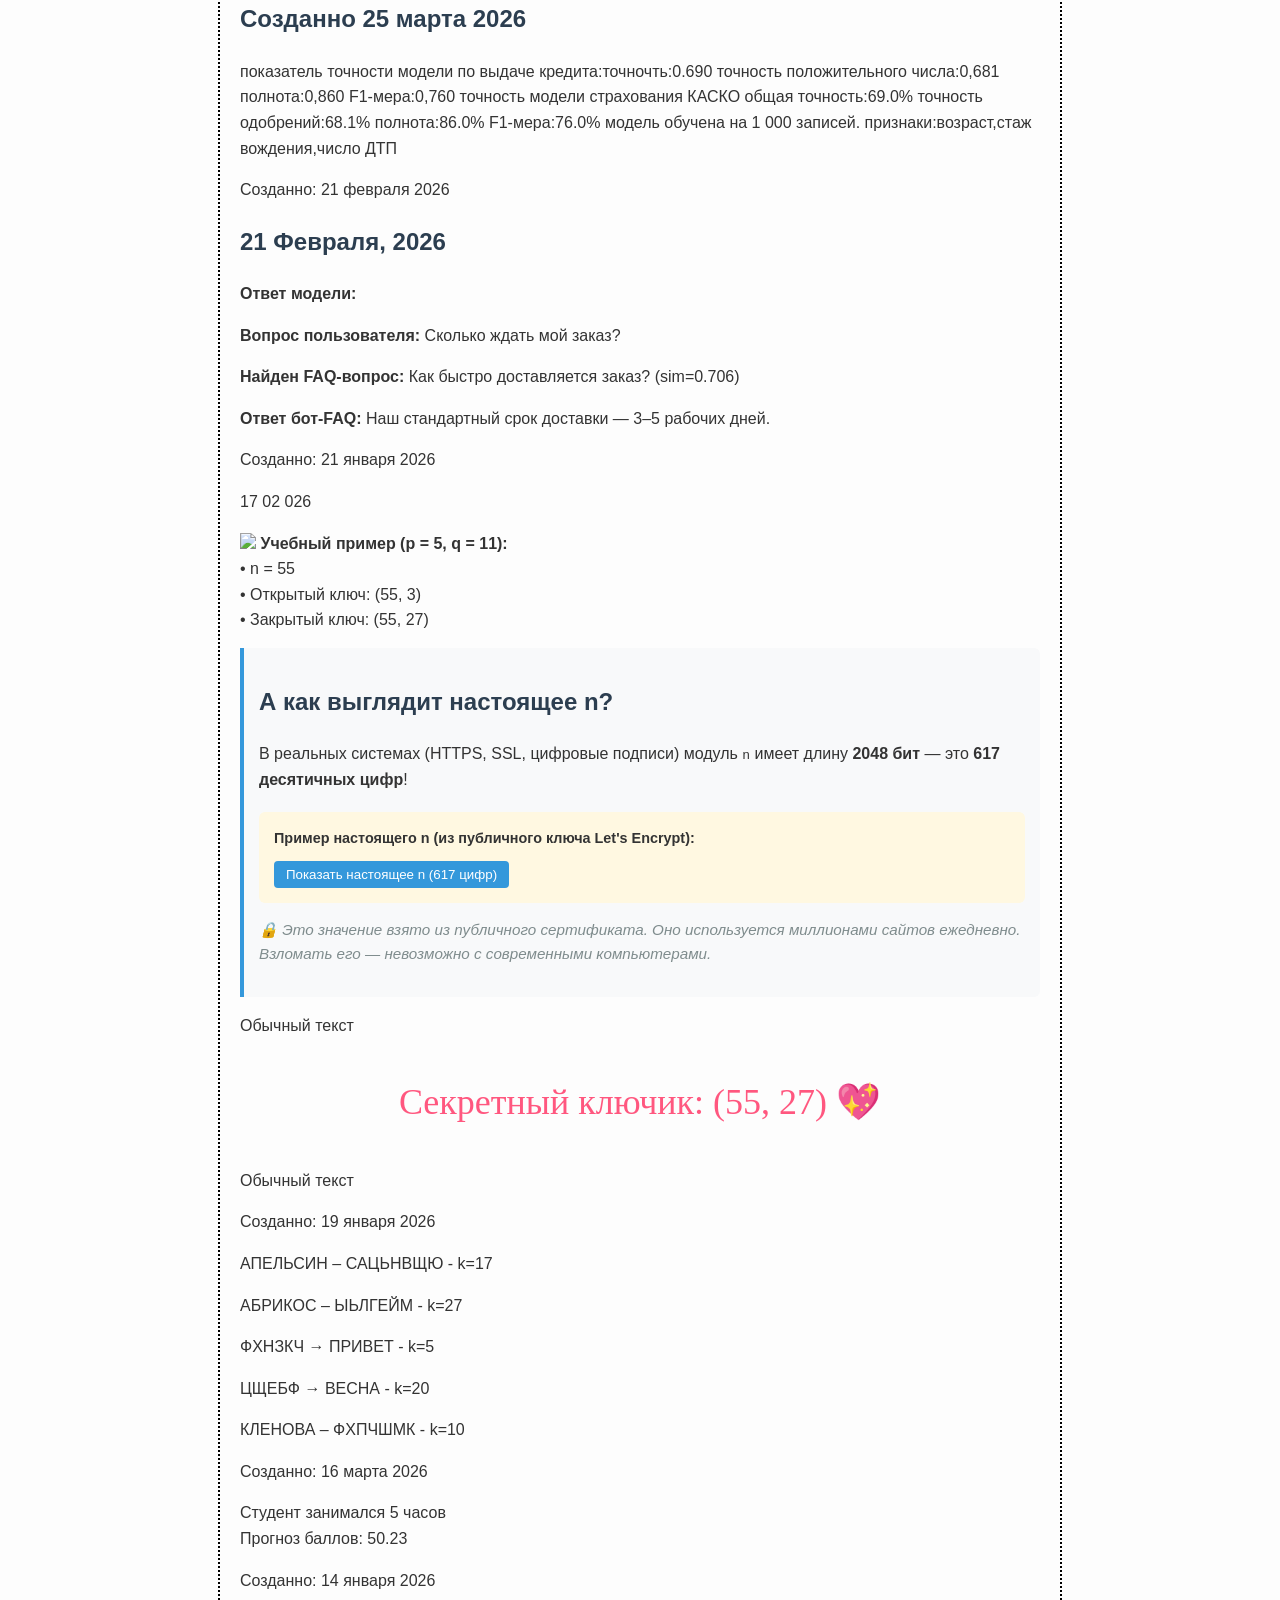
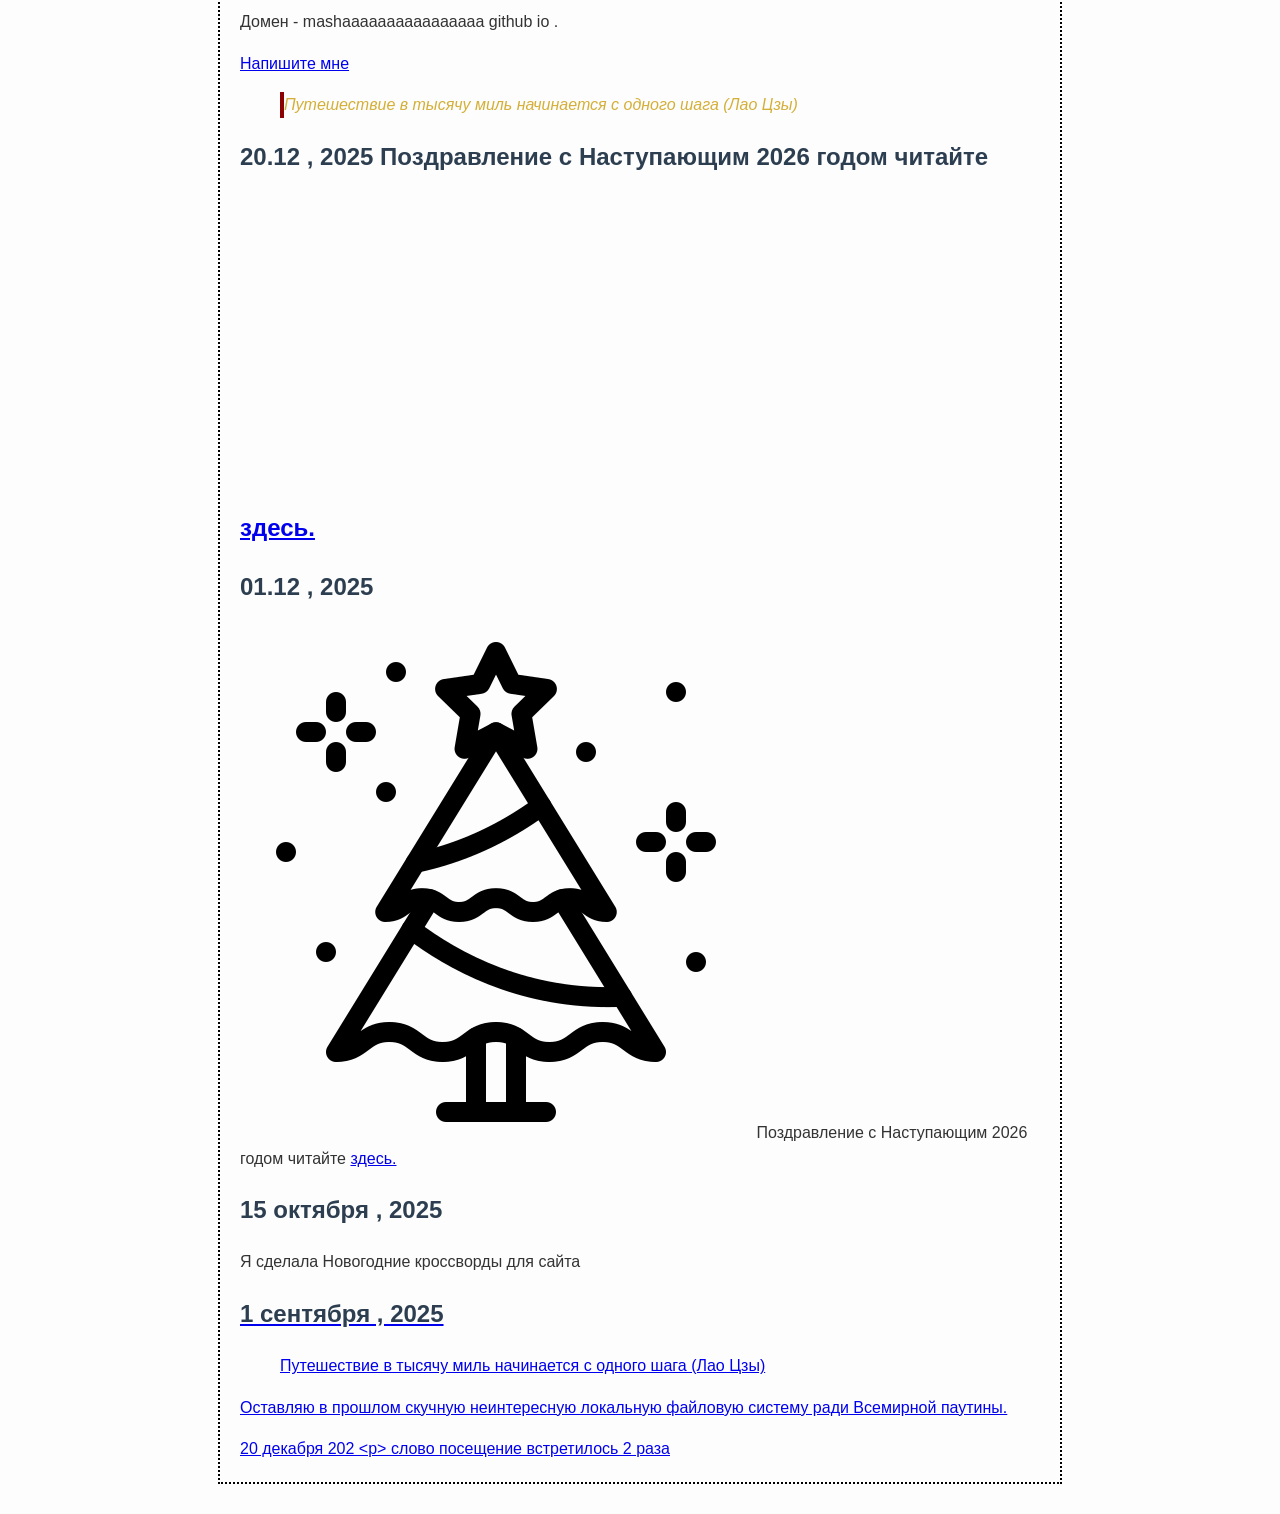
==== commit a9be543c: "Update index.html" ====
--- a/index.html
+++ b/index.html
@@ -9,7 +9,7 @@
 </head>
 <body>
   <h>созданно 25 мая 2026</h>
-  /home/user/2025/104C/ееееееееееееееееее.odt
+<https://github.com/ВАШ_НИК/ВАШ_РЕПОЗИТОРИЙ/blob/main/ееееееееееееееееее.odt>
   <h>Созданно 13 апреля 2026</h>
   <!DOCTYPE html>
 <html lang="ru">
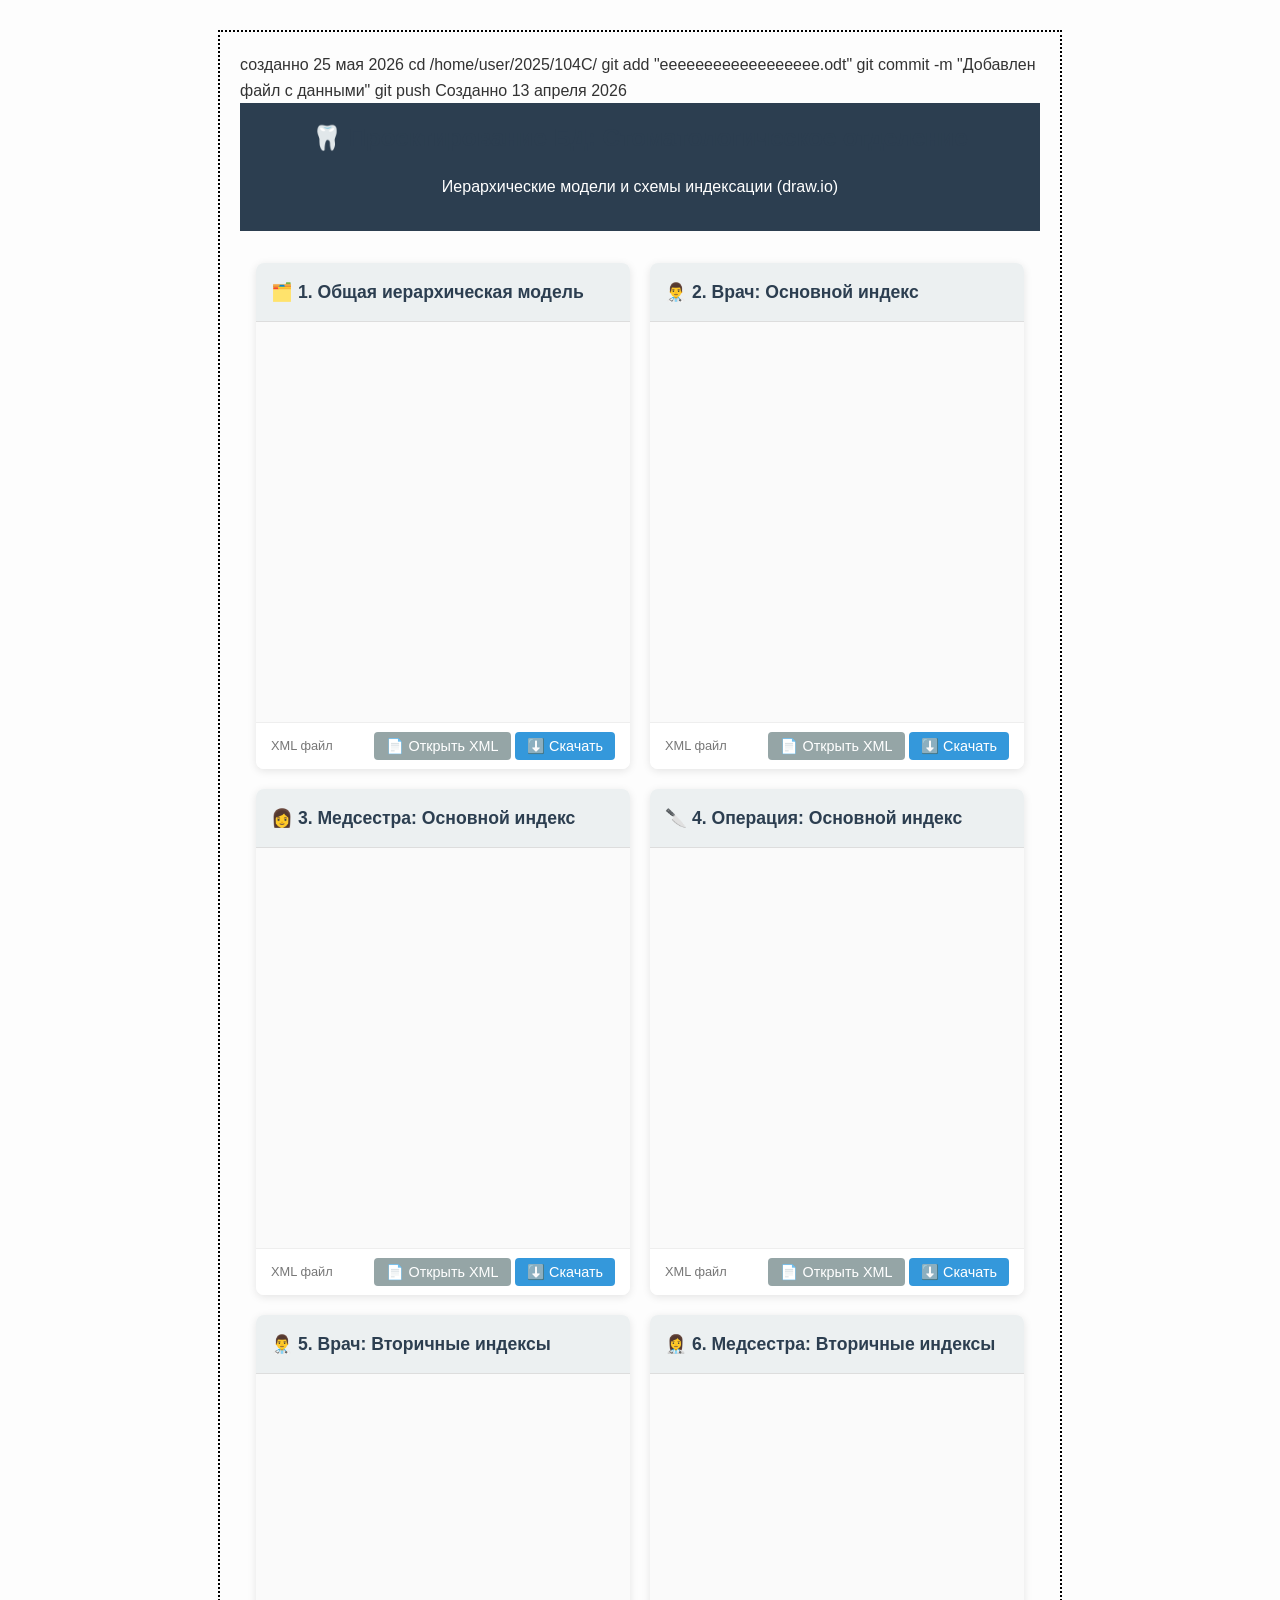
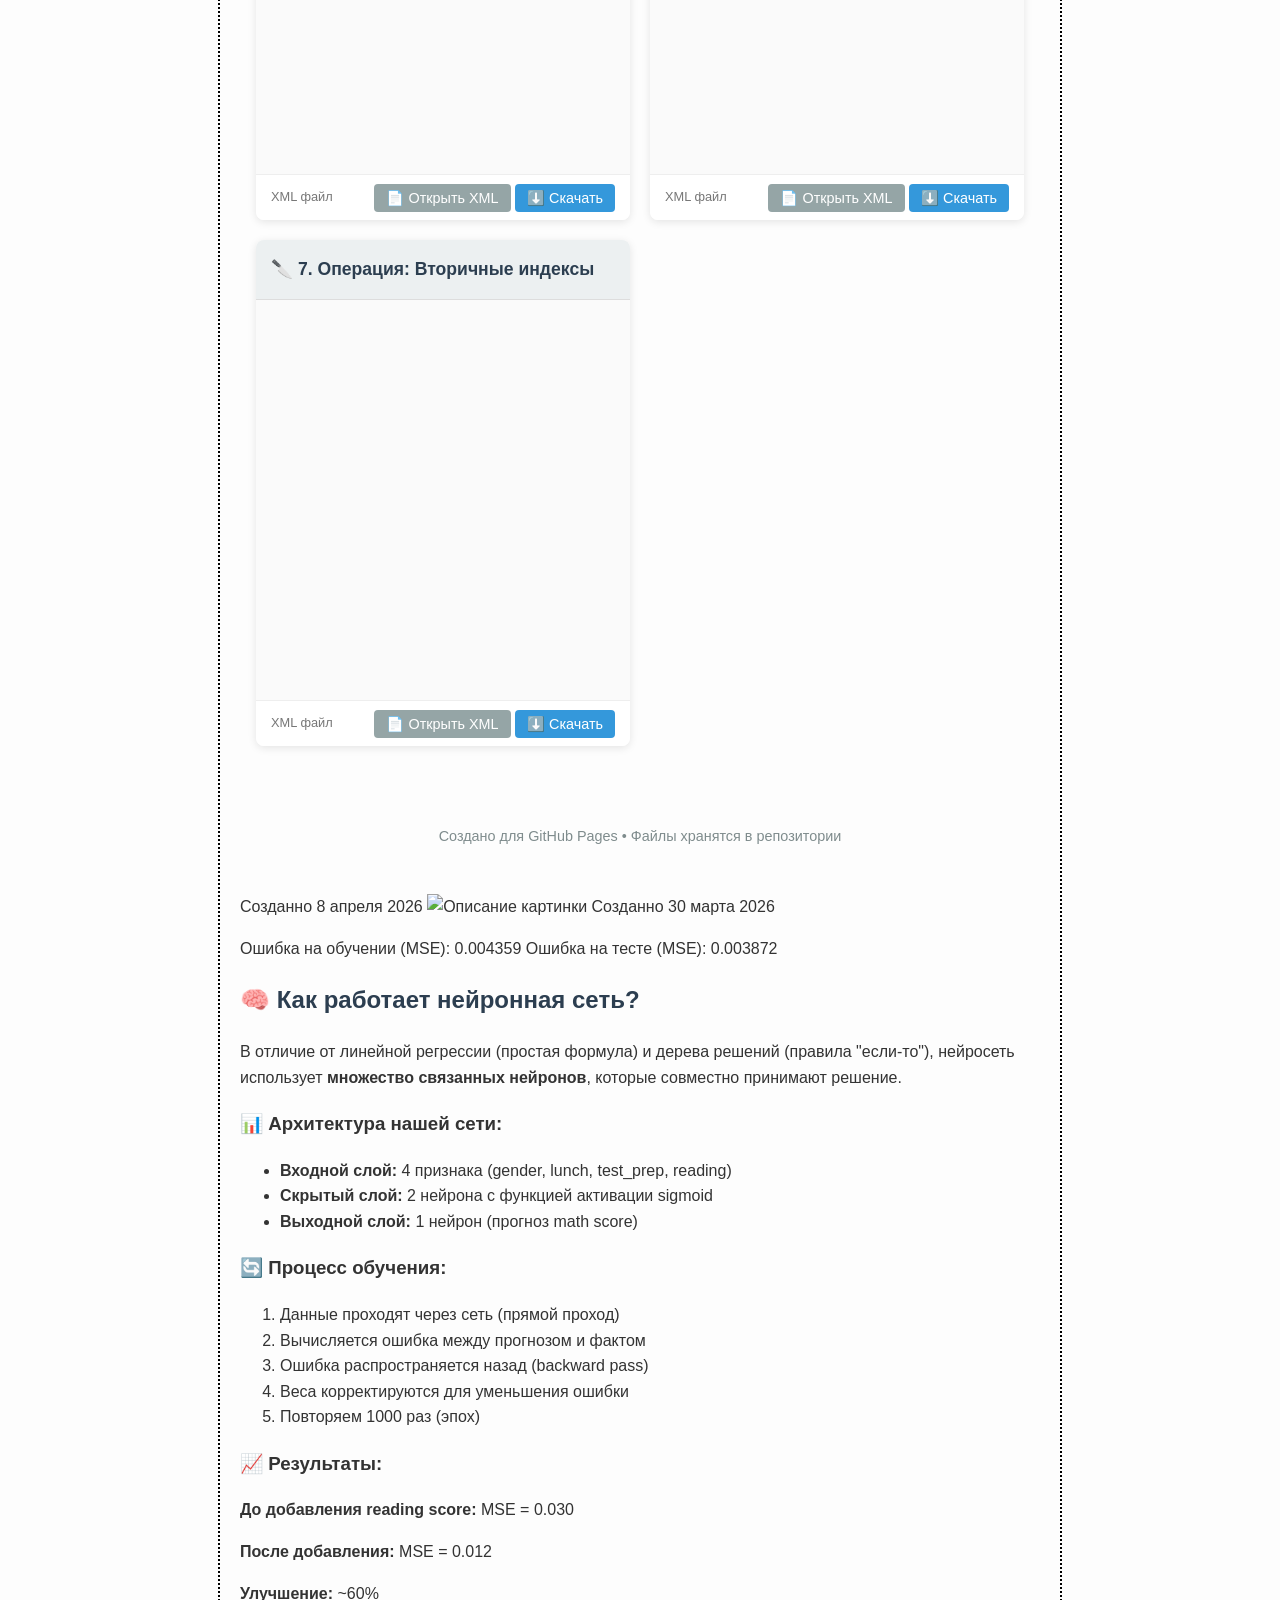
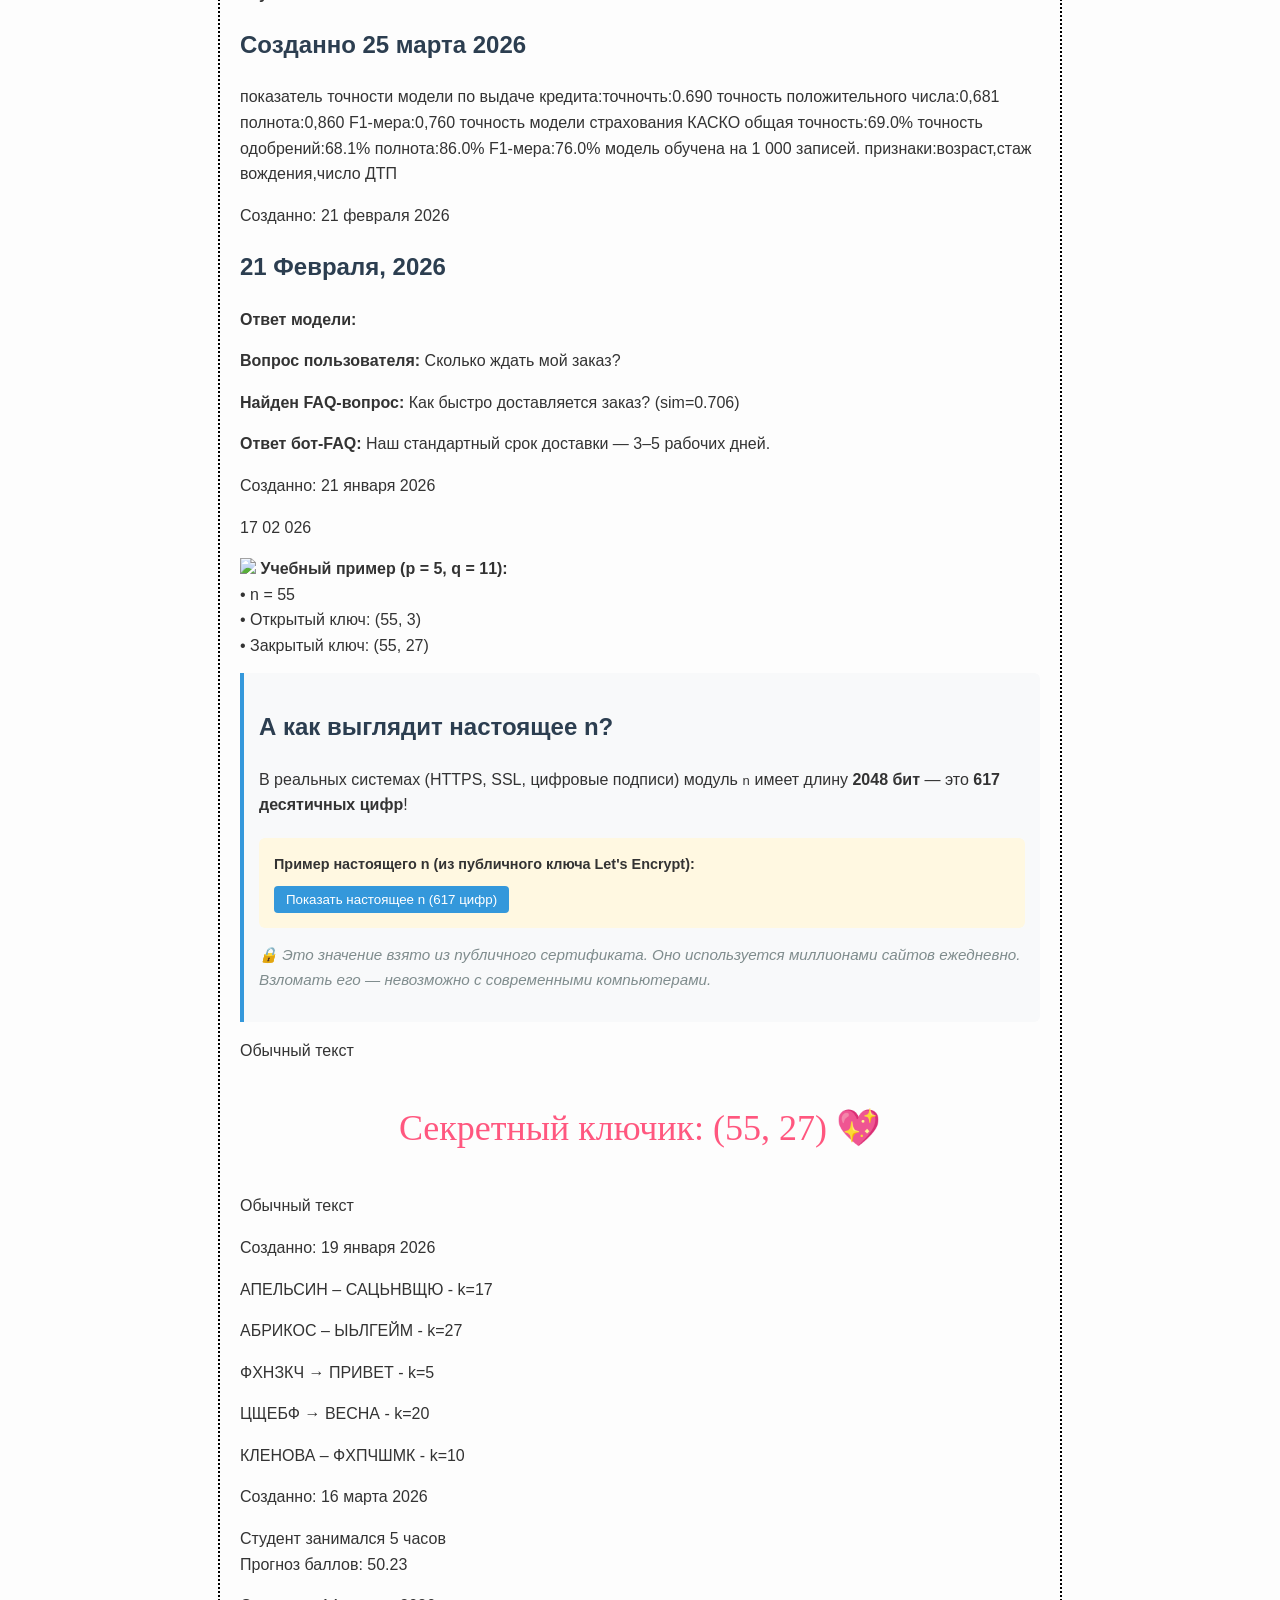
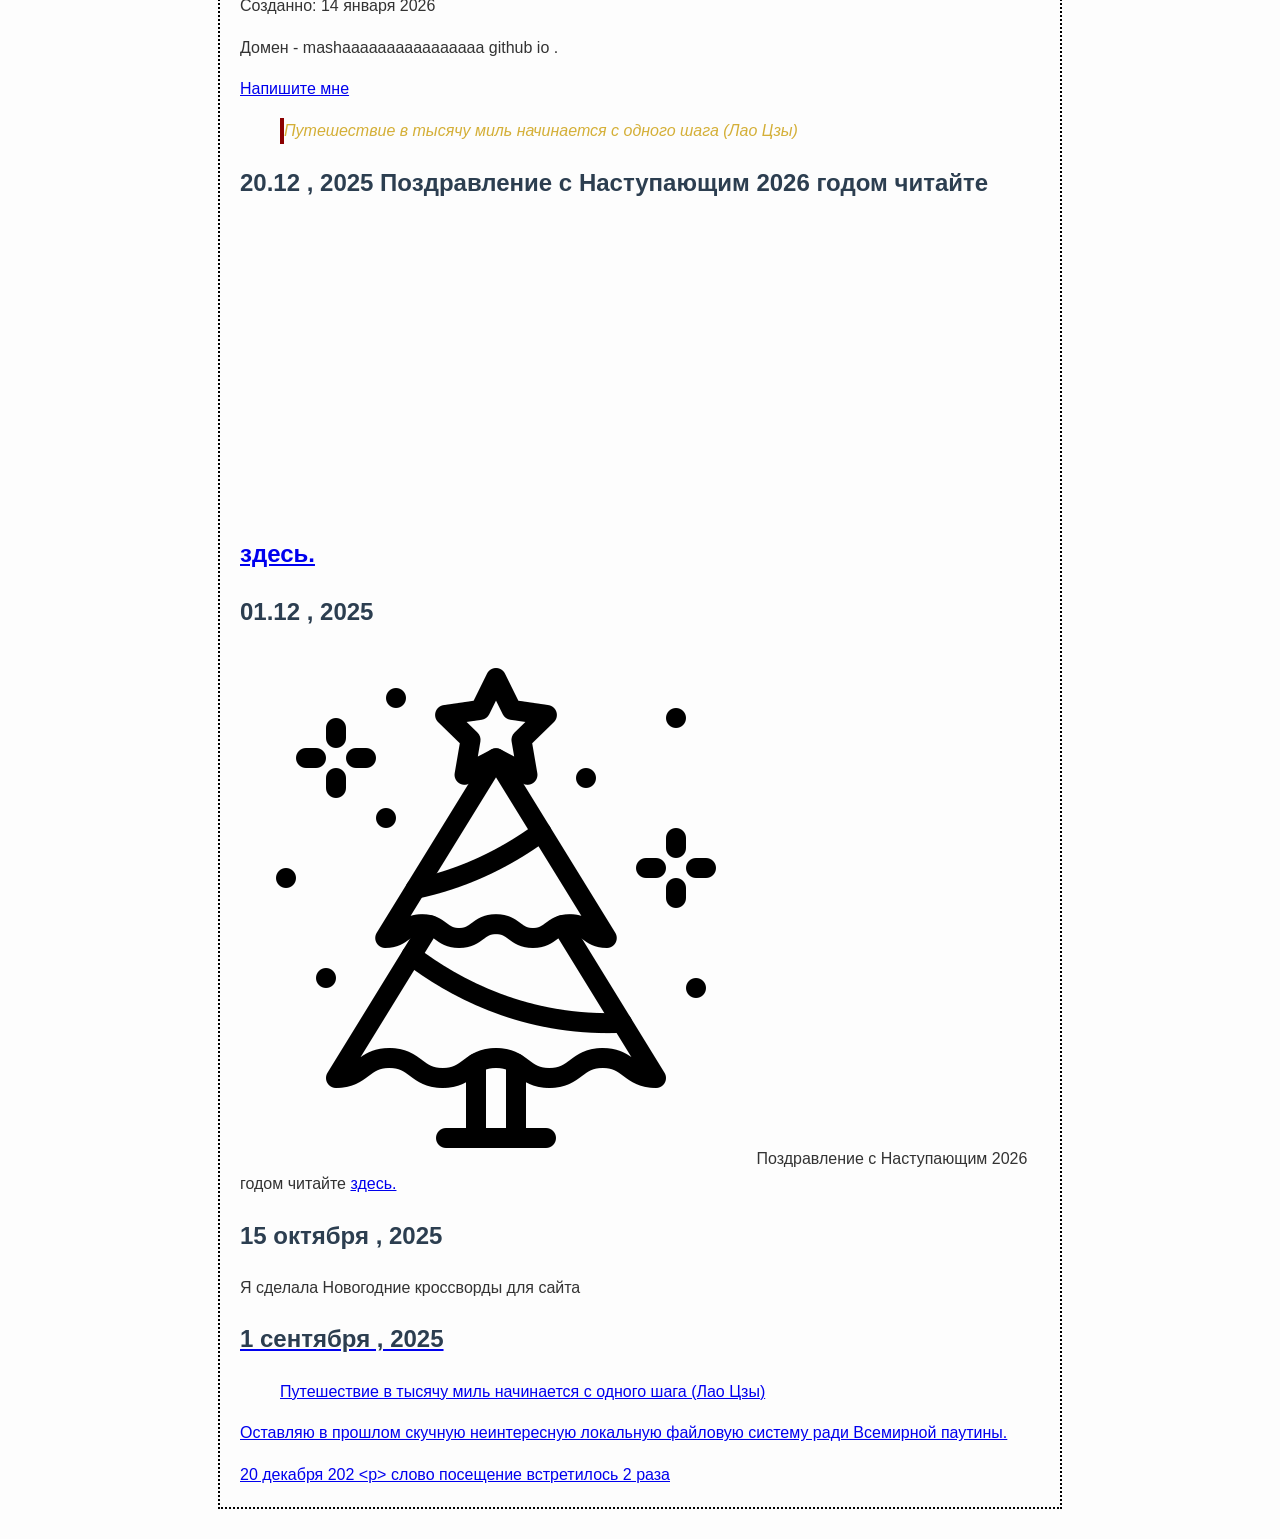
==== commit 58eefef9: "Update index.html" ====
--- a/index.html
+++ b/index.html
@@ -9,7 +9,11 @@
 </head>
 <body>
   <h>созданно 25 мая 2026</h>
-<https://github.com/ВАШ_НИК/ВАШ_РЕПОЗИТОРИЙ/blob/main/ееееееееееееееееее.odt>
+  cd /home/user/2025/104C/
+git add "ееееееееееееееееее.odt"
+git commit -m "Добавлен файл с данными"
+git push
+  
   <h>Созданно 13 апреля 2026</h>
   <!DOCTYPE html>
 <html lang="ru">
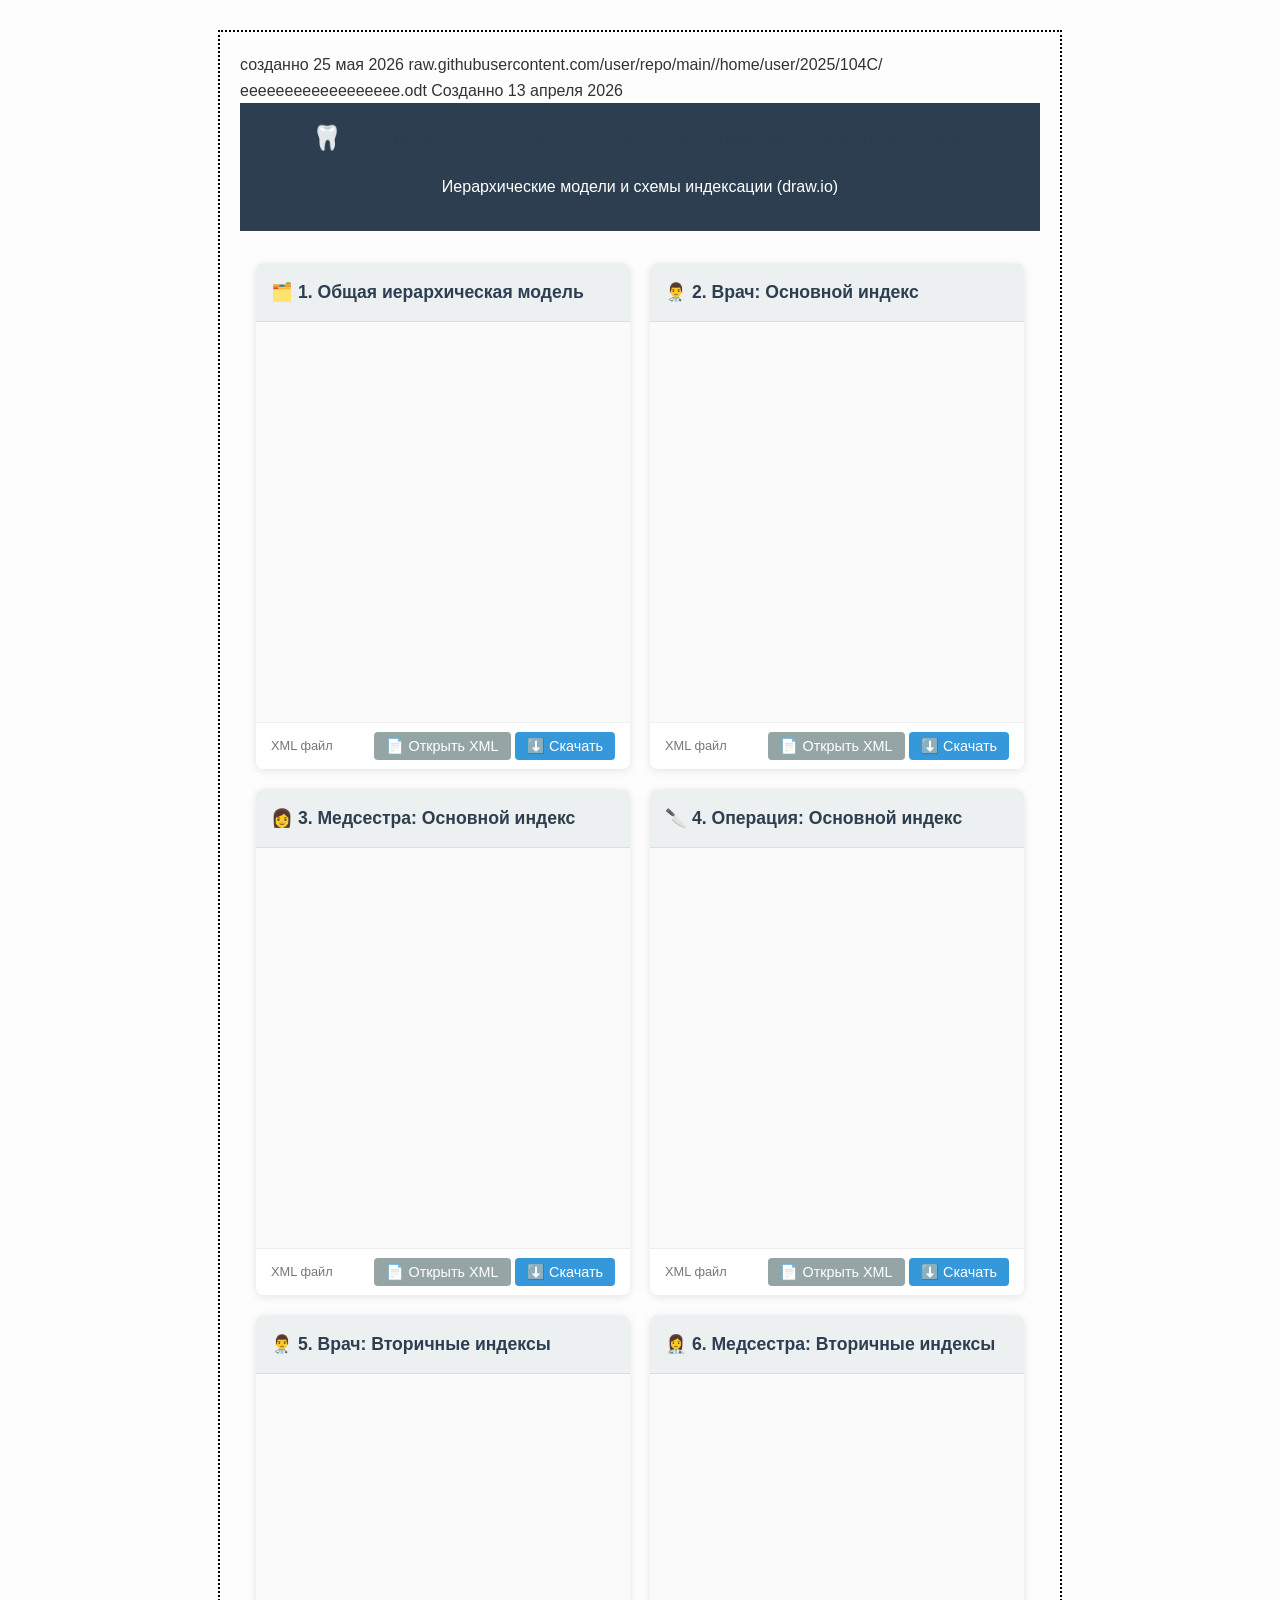
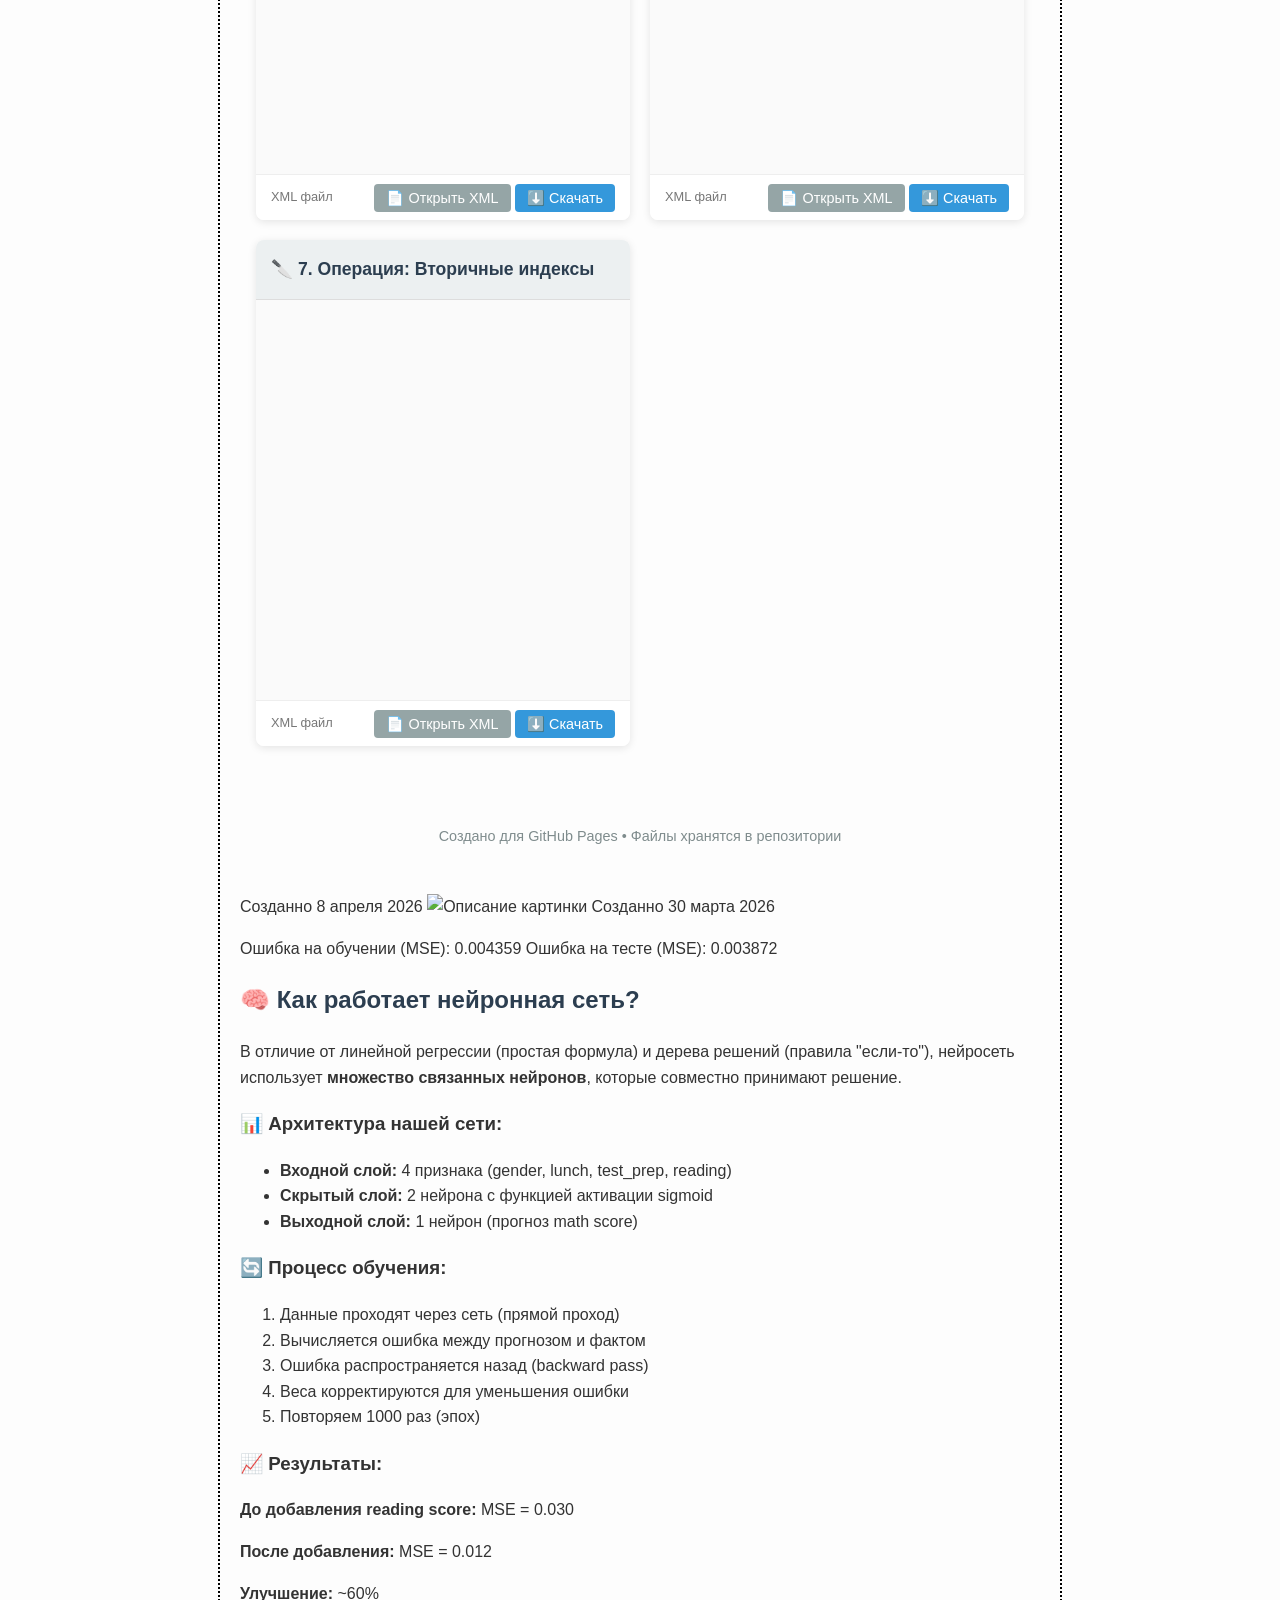
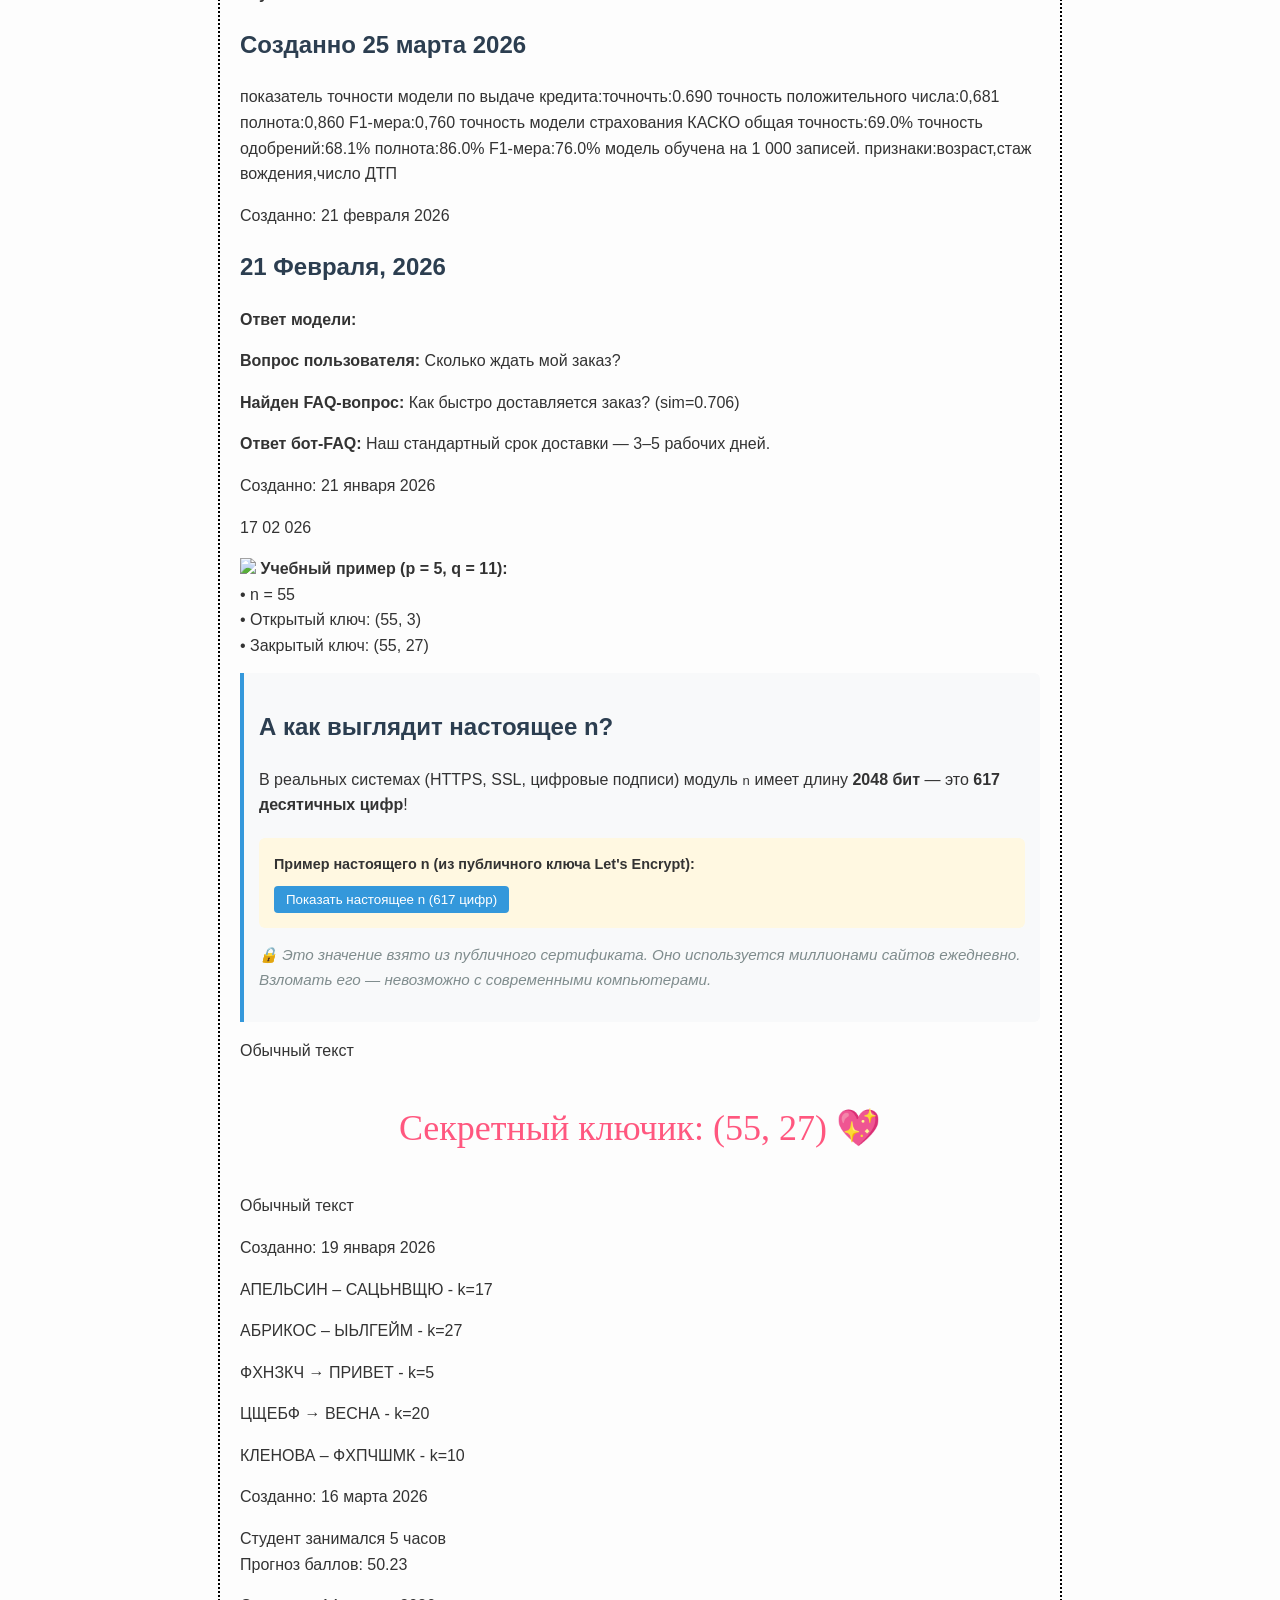
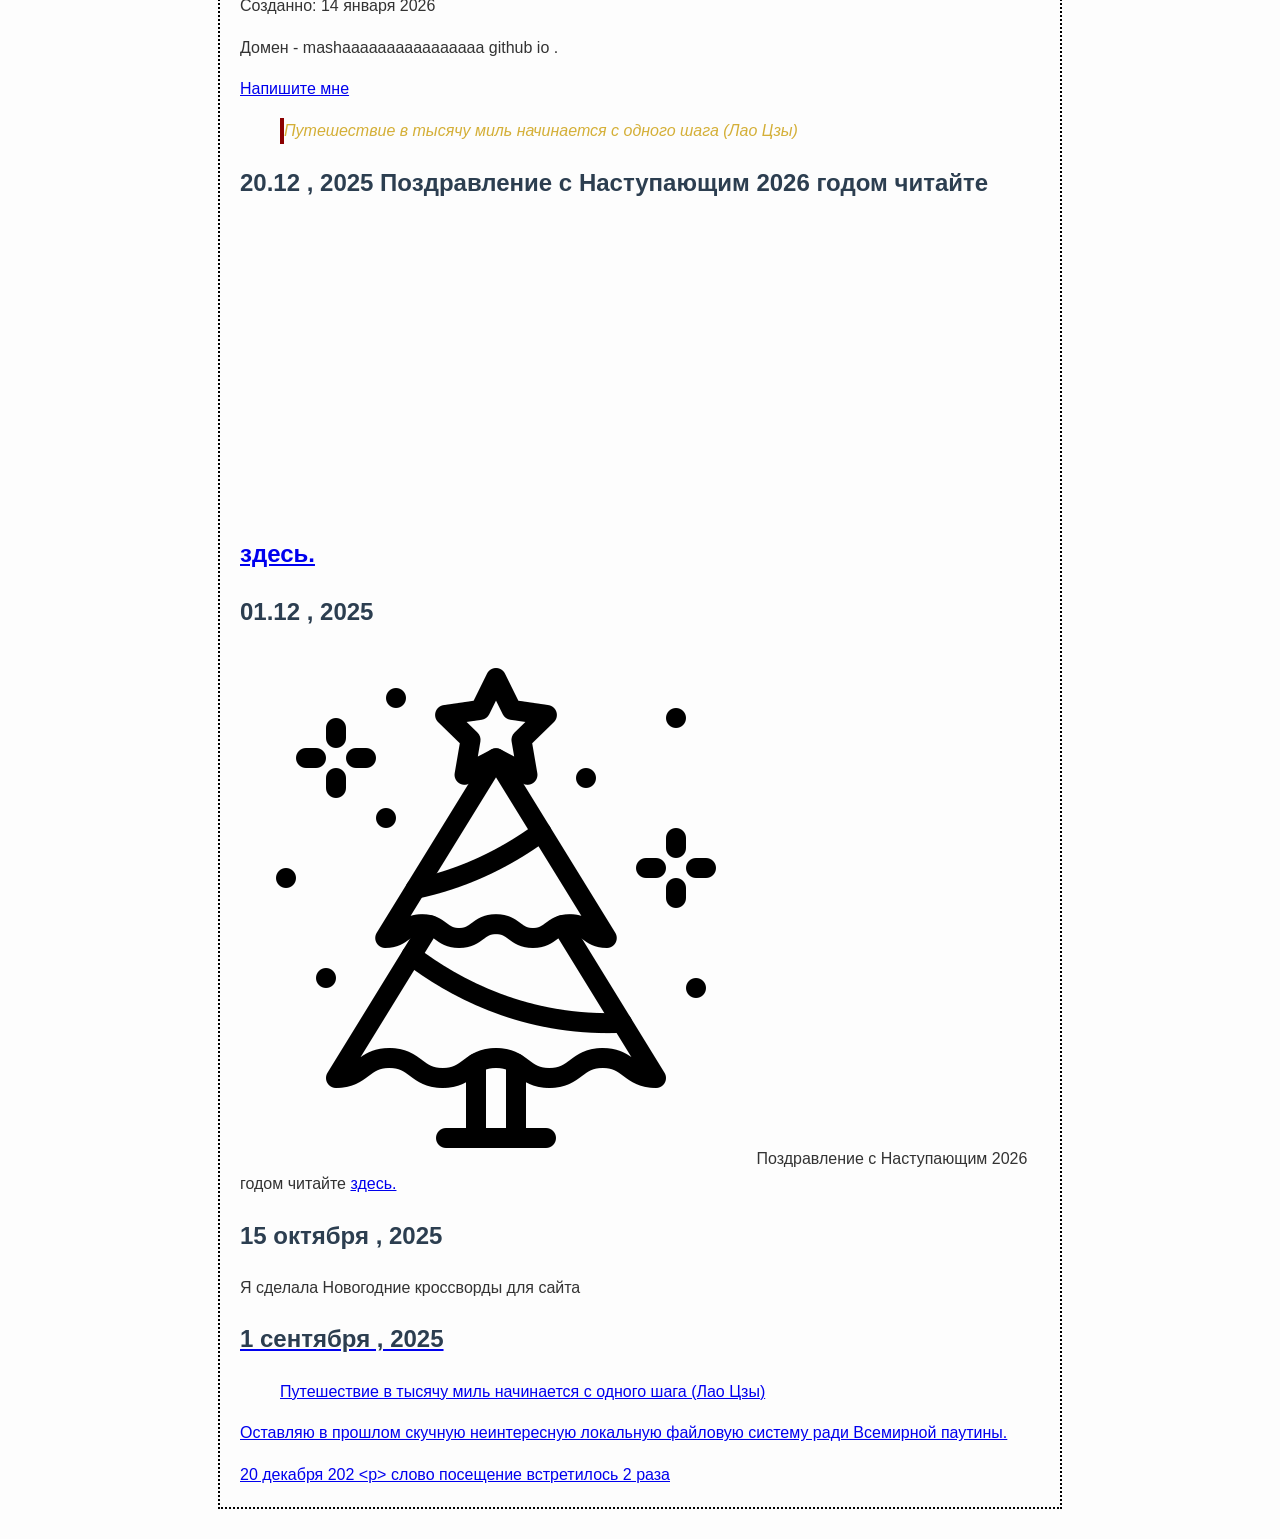
==== commit 686f4500: "Update index.html" ====
--- a/index.html
+++ b/index.html
@@ -9,10 +9,7 @@
 </head>
 <body>
   <h>созданно 25 мая 2026</h>
-  cd /home/user/2025/104C/
-git add "ееееееееееееееееее.odt"
-git commit -m "Добавлен файл с данными"
-git push
+ raw.githubusercontent.com/user/repo/main//home/user/2025/104C/ееееееееееееееееее.odt
   
   <h>Созданно 13 апреля 2026</h>
   <!DOCTYPE html>
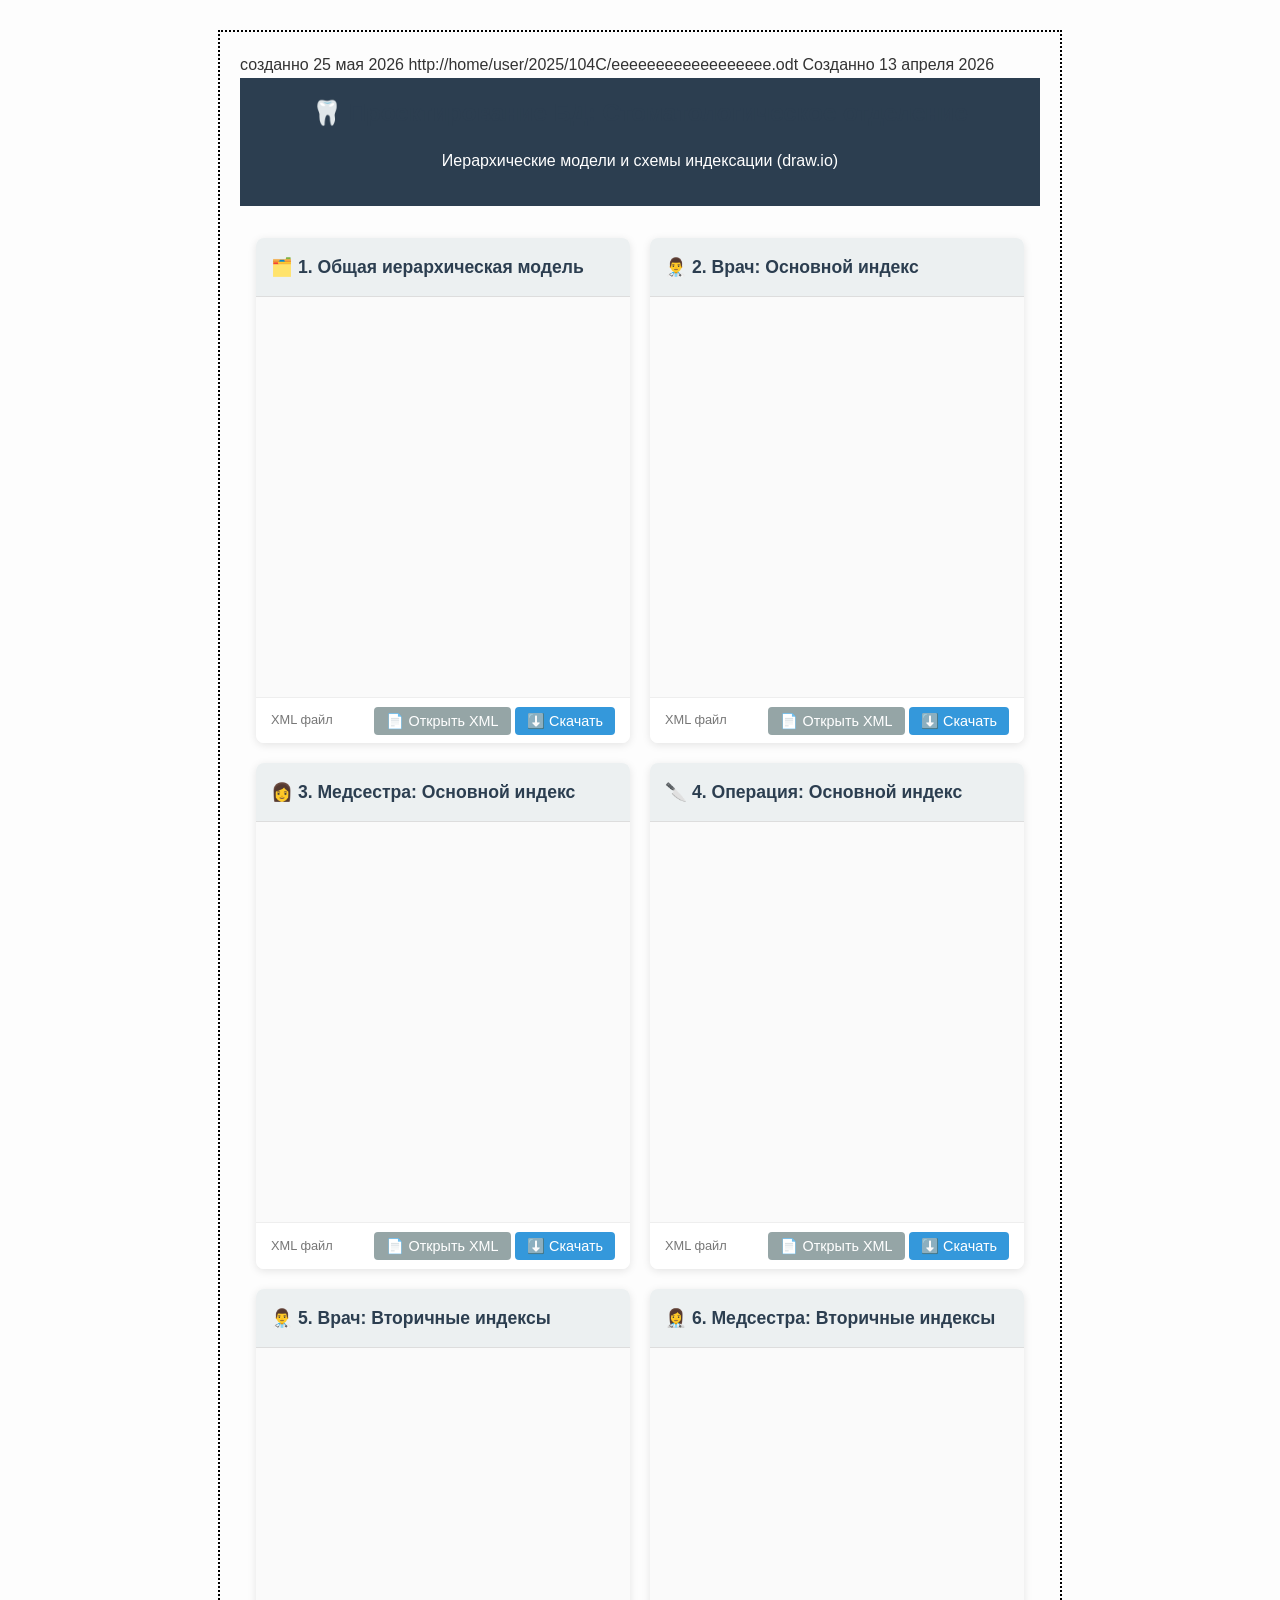
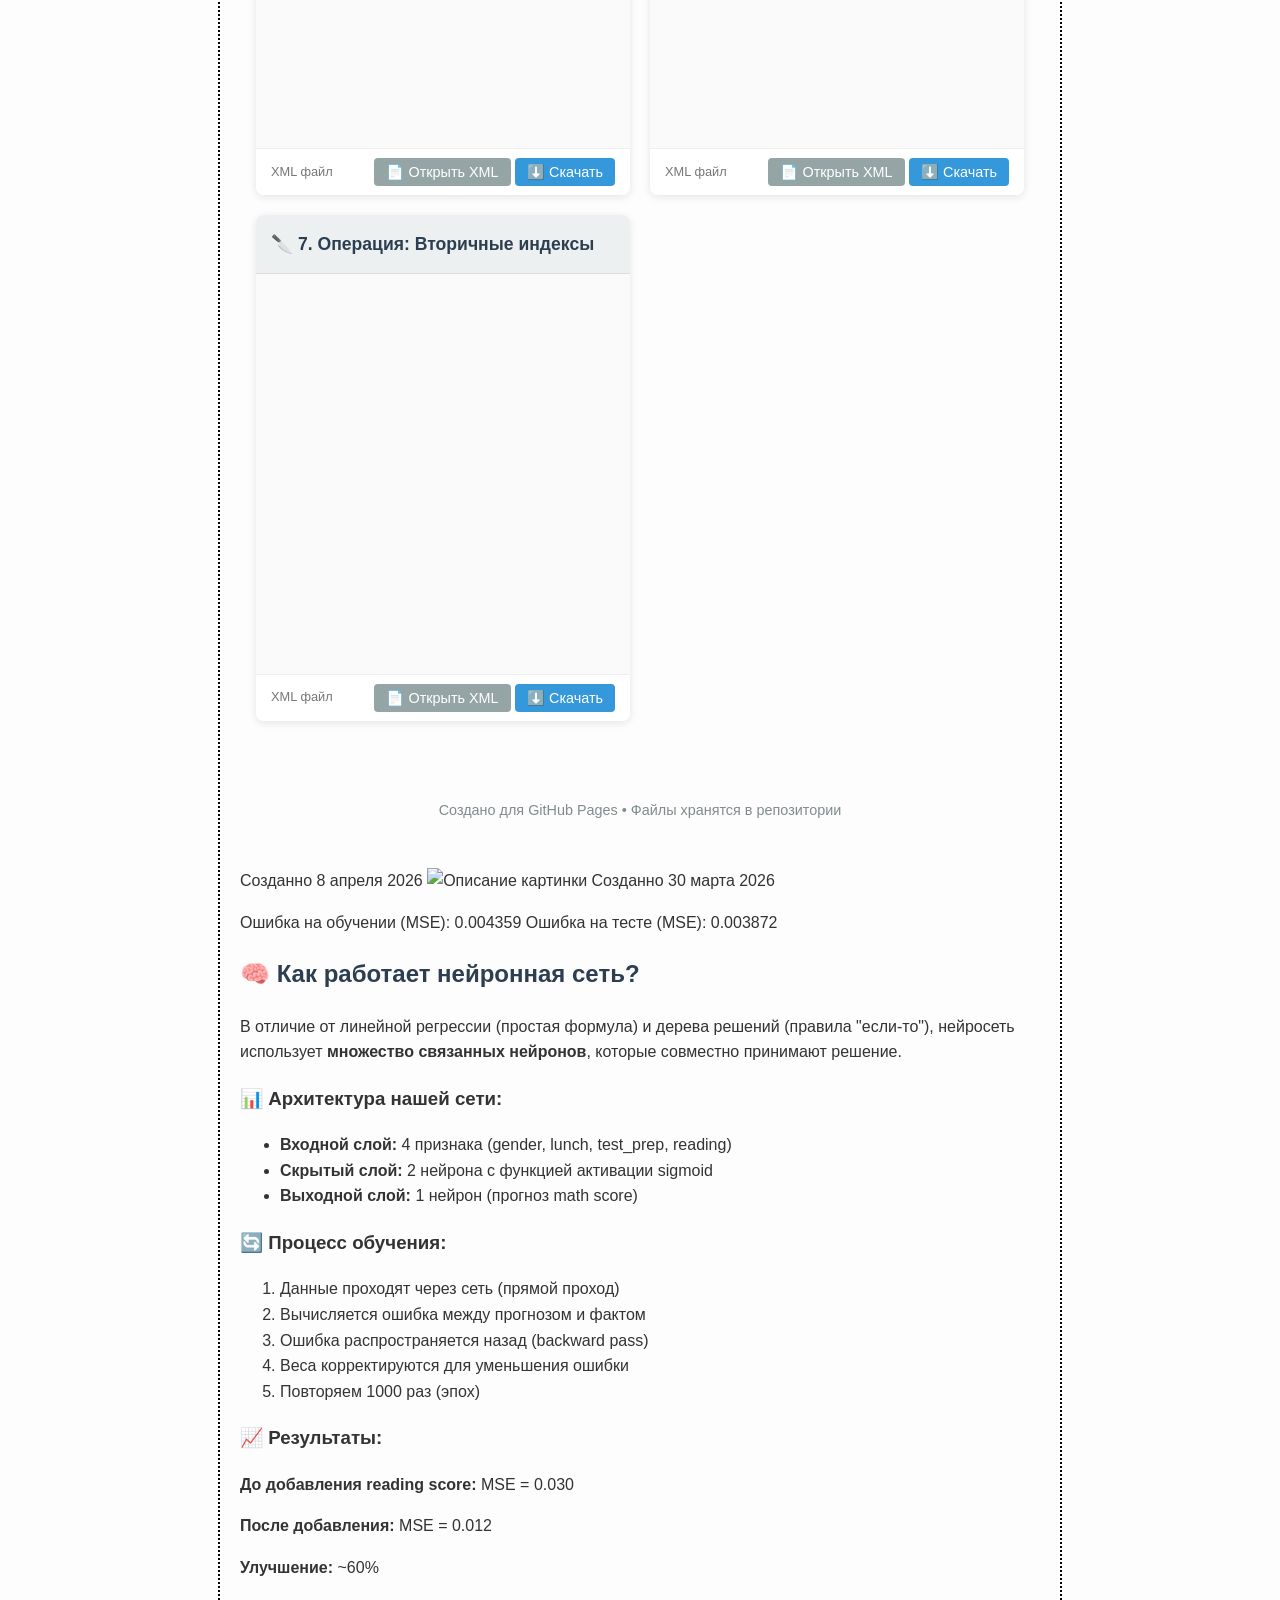
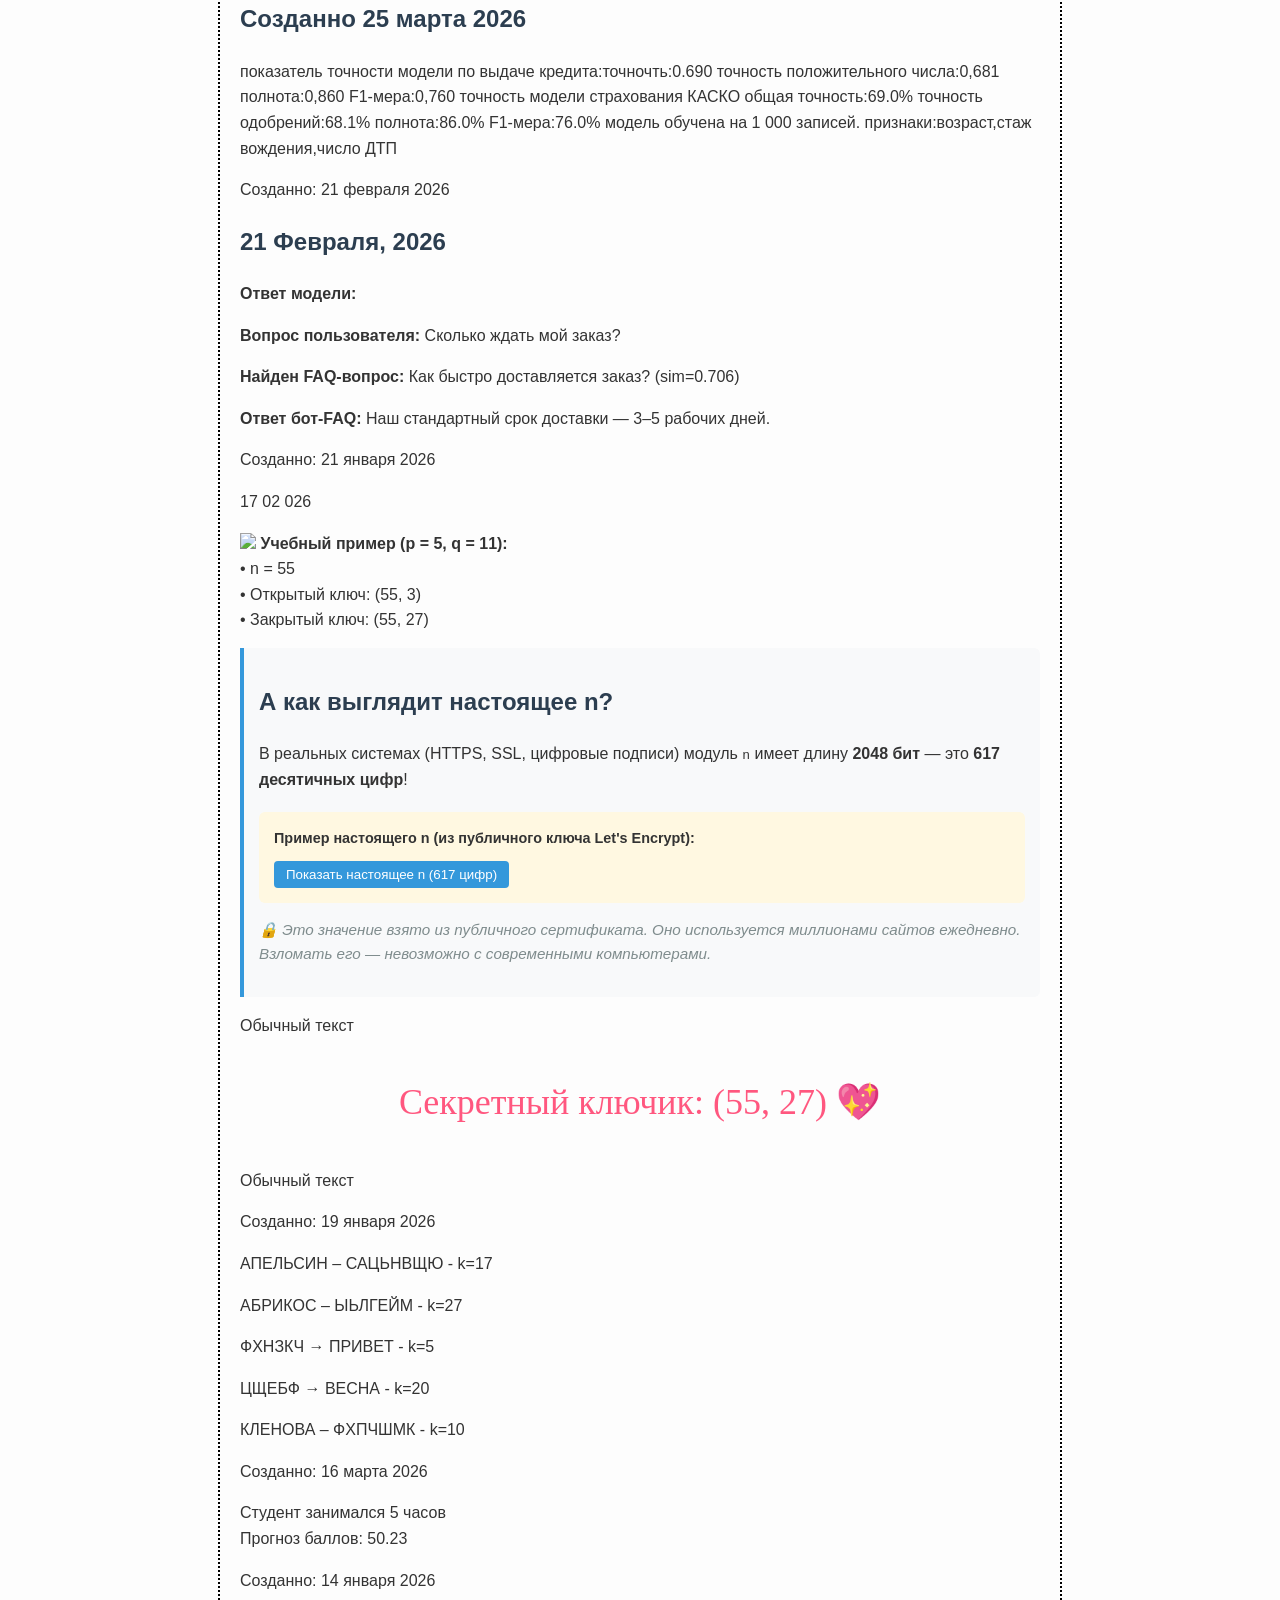
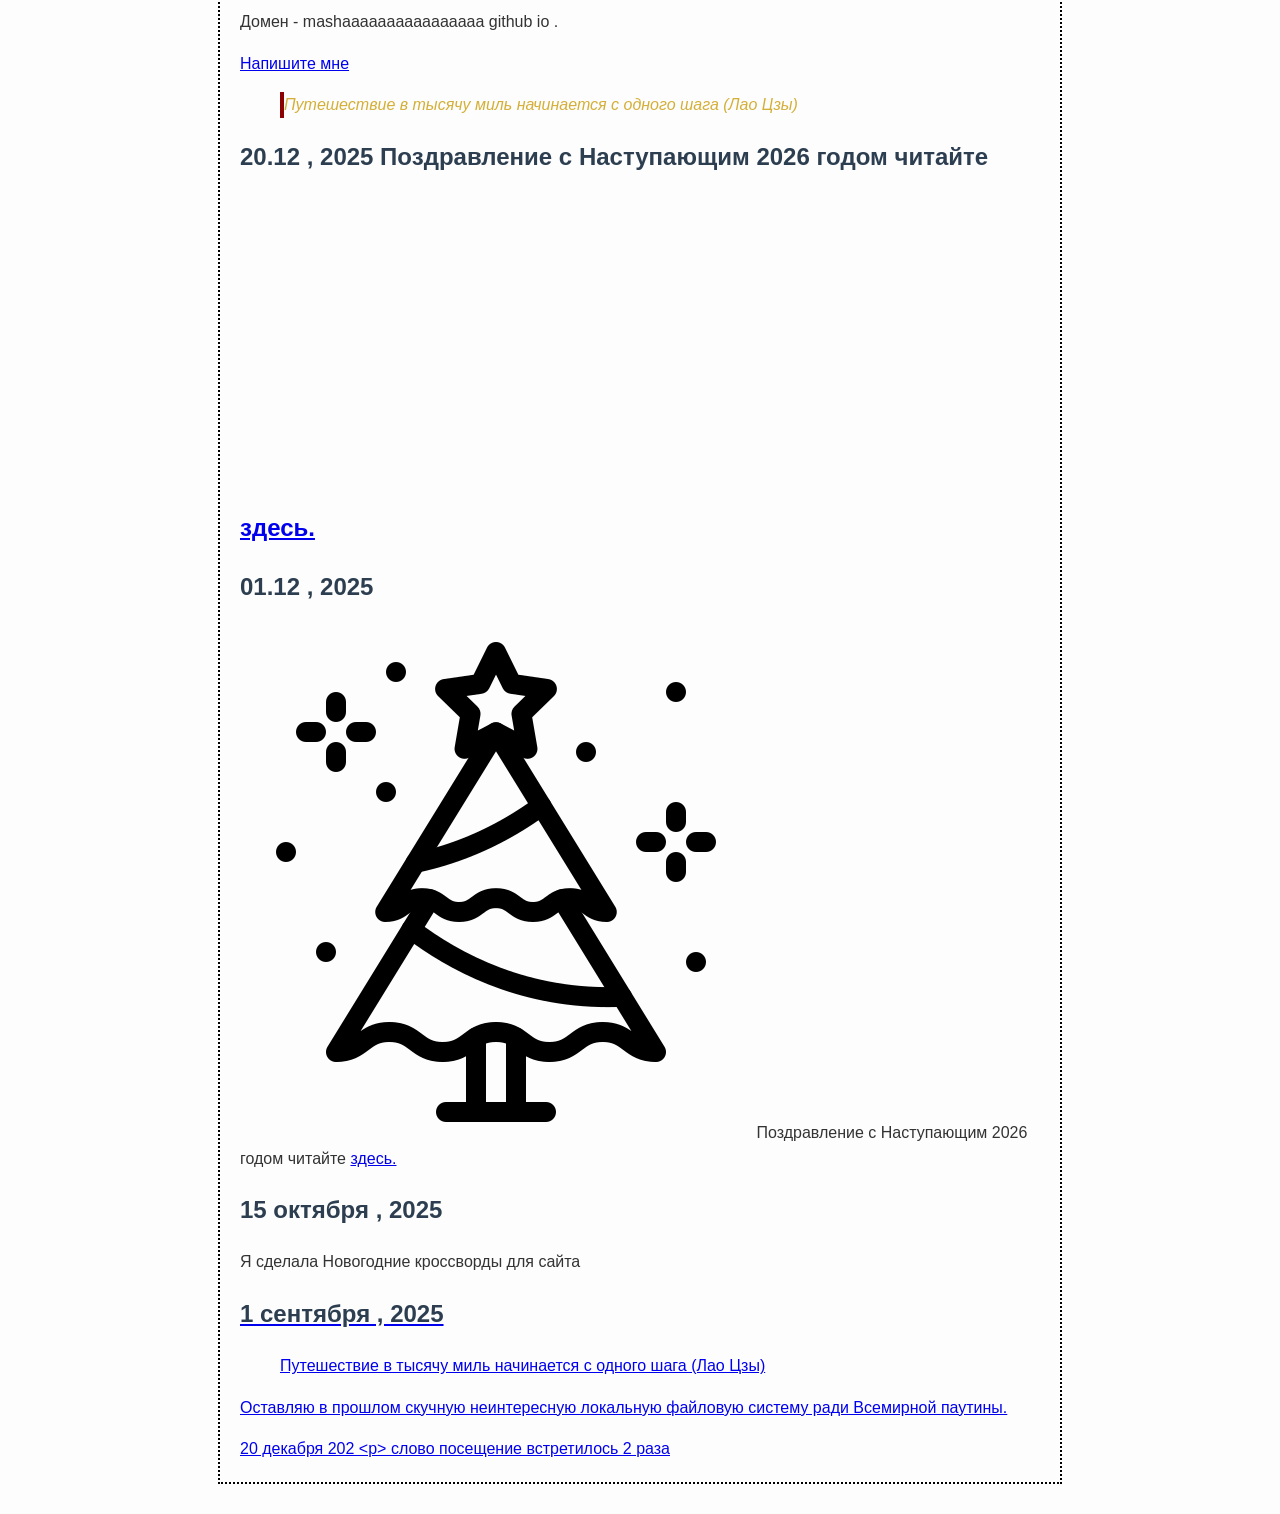
==== commit 56941482: "Update index.html" ====
--- a/index.html
+++ b/index.html
@@ -9,7 +9,7 @@
 </head>
 <body>
   <h>созданно 25 мая 2026</h>
- raw.githubusercontent.com/user/repo/main//home/user/2025/104C/ееееееееееееееееее.odt
+http://home/user/2025/104C/ееееееееееееееееее.odt
   
   <h>Созданно 13 апреля 2026</h>
   <!DOCTYPE html>
